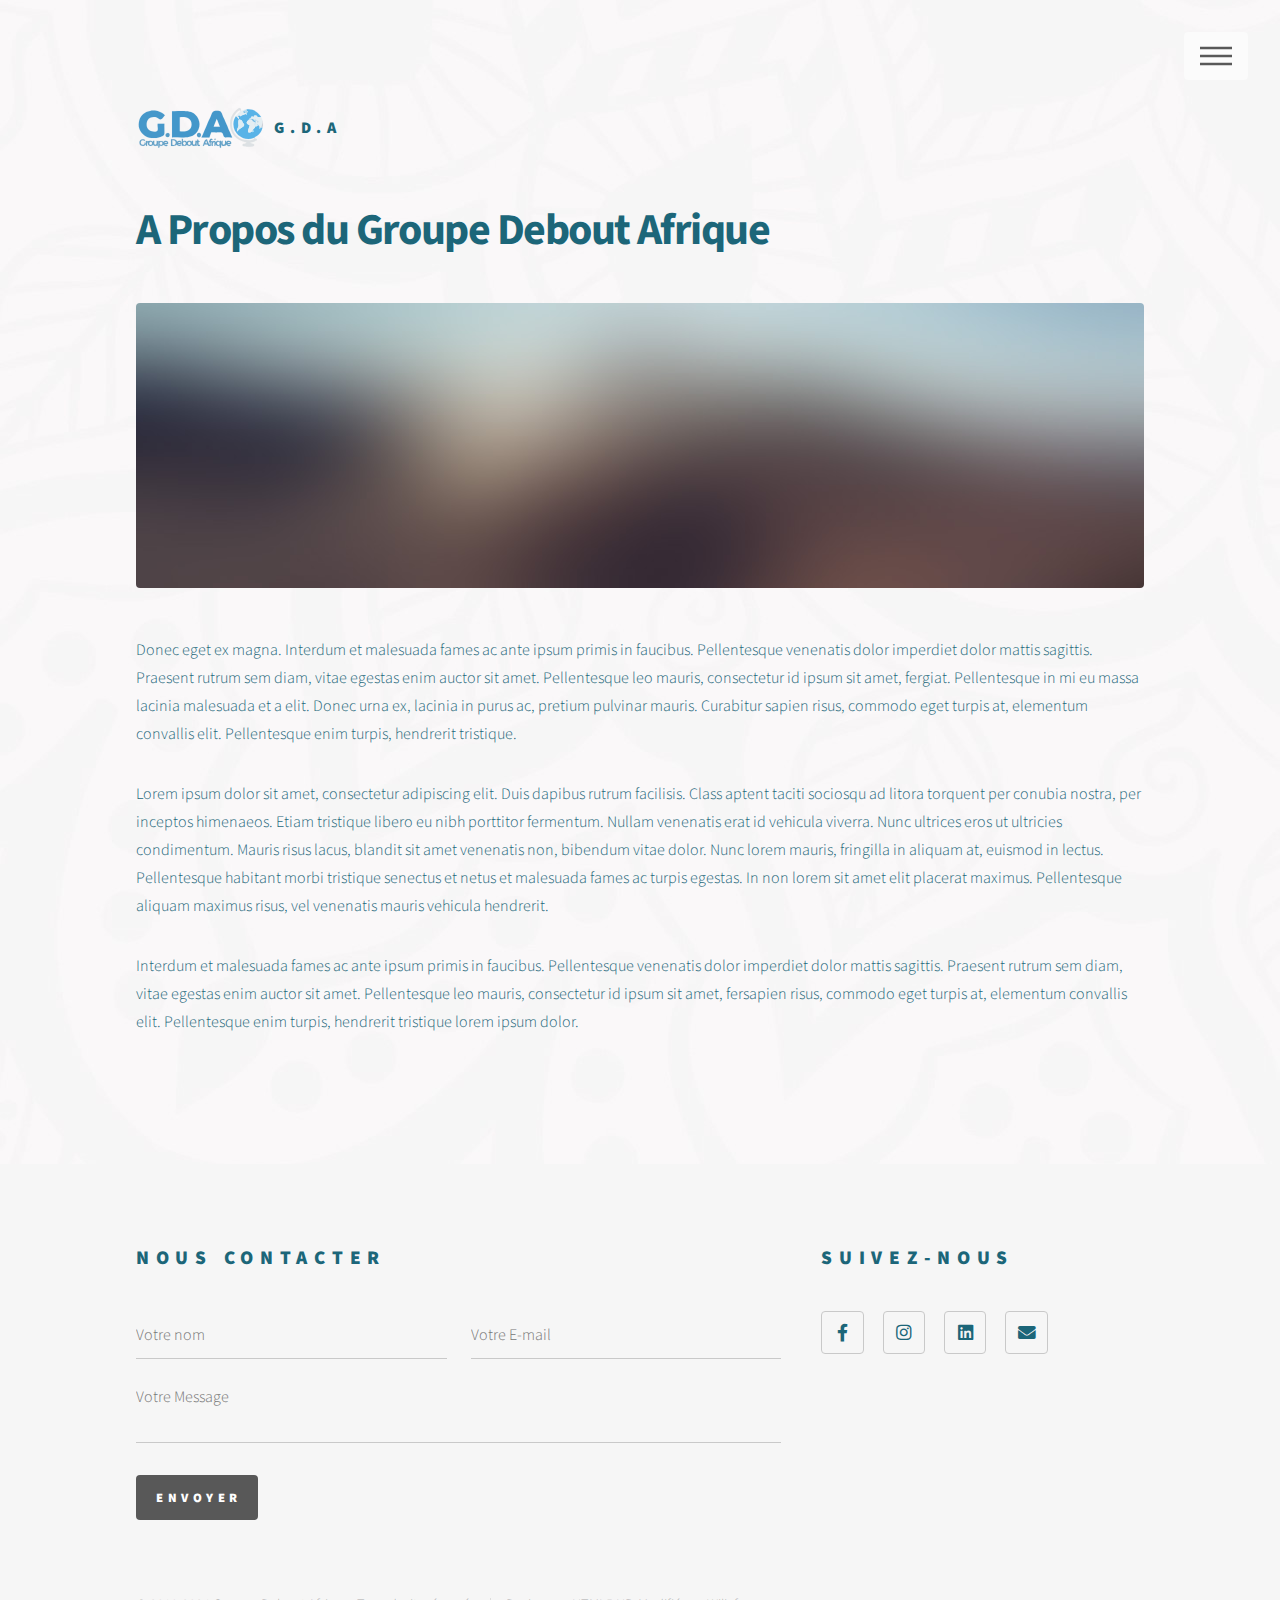
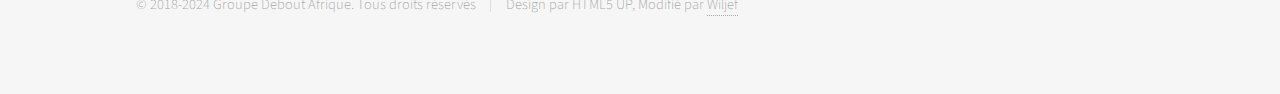
==== about.html @ a619d58c "Add files via upload" ====
<!DOCTYPE HTML>
<!--
	Adapted from Phantom by HTML5 UP modified by Wiljef
-->
<html>
	<head>
		<title>A Propos - Groupe Debout Afrique</title>
		<meta charset="utf-8" />
		<meta name="viewport" content="width=device-width, initial-scale=1, user-scalable=no" />
		<link rel="stylesheet" href="assets/css/main.css" />
		<noscript><link rel="stylesheet" href="assets/css/noscript.css" /></noscript>
	</head>
	<body class="is-preload">
		<!-- Wrapper -->
			<div id="wrapper">

				<!-- Header -->
					<header id="header">
						<div class="inner">

							<!-- Logo -->
								<a href="index.html" class="logo">
									<span class="symbol"><img src="images/logo.svg" alt="" /></span><span class="title">G.D.A</span>
								</a>

							<!-- Nav -->
								<nav>
									<ul>
										<li><a href="#menu">Menu</a></li>
									</ul>
								</nav>

						</div>
					</header>

				<!-- Menu -->
					<nav id="menu">
						<h2>Menu</h2>
						<ul>
							<li><a href="index.html">Accueil</a></li>
							<li><a href="about.html">A Propos</a></li>
							<li><a href="blog.html">Blog</a></li>
						</ul>
					</nav>

				<!-- Main -->
					<div id="main">
						<div class="inner">
							<h1>A Propos du Groupe Debout Afrique</h1>
							<span class="image main"><img src="images/pic13.jpg" alt="" /></span>
							<p>Donec eget ex magna. Interdum et malesuada fames ac ante ipsum primis in faucibus. Pellentesque venenatis dolor imperdiet dolor mattis sagittis. Praesent rutrum sem diam, vitae egestas enim auctor sit amet. Pellentesque leo mauris, consectetur id ipsum sit amet, fergiat. Pellentesque in mi eu massa lacinia malesuada et a elit. Donec urna ex, lacinia in purus ac, pretium pulvinar mauris. Curabitur sapien risus, commodo eget turpis at, elementum convallis elit. Pellentesque enim turpis, hendrerit tristique.</p>
							<p>Lorem ipsum dolor sit amet, consectetur adipiscing elit. Duis dapibus rutrum facilisis. Class aptent taciti sociosqu ad litora torquent per conubia nostra, per inceptos himenaeos. Etiam tristique libero eu nibh porttitor fermentum. Nullam venenatis erat id vehicula viverra. Nunc ultrices eros ut ultricies condimentum. Mauris risus lacus, blandit sit amet venenatis non, bibendum vitae dolor. Nunc lorem mauris, fringilla in aliquam at, euismod in lectus. Pellentesque habitant morbi tristique senectus et netus et malesuada fames ac turpis egestas. In non lorem sit amet elit placerat maximus. Pellentesque aliquam maximus risus, vel venenatis mauris vehicula hendrerit.</p>
							<p>Interdum et malesuada fames ac ante ipsum primis in faucibus. Pellentesque venenatis dolor imperdiet dolor mattis sagittis. Praesent rutrum sem diam, vitae egestas enim auctor sit amet. Pellentesque leo mauris, consectetur id ipsum sit amet, fersapien risus, commodo eget turpis at, elementum convallis elit. Pellentesque enim turpis, hendrerit tristique lorem ipsum dolor.</p>
						</div>
					</div>

				<!-- Footer -->
				<footer id="footer">
					<div class="inner">
						<section>
							<h2>Nous Contacter</h2>
							<form method="post" action="#">
								<div class="fields">
									<div class="field half">
										<input type="text" name="name" id="name" placeholder="Votre nom" />
									</div>
									<div class="field half">
										<input type="email" name="email" id="email" placeholder="Votre E-mail" />
									</div>
									<div class="field">
										<textarea name="message" id="message" placeholder="Votre Message"></textarea>
									</div>
								</div>
								<ul class="actions">
									<li><input type="submit" value="Envoyer" class="primary" /></li>
								</ul>
							</form>
						</section>
						<section>
							<h2>Suivez-nous</h2>
							<ul class="icons">
								<li><a href="#" class="icon brands style2 fa-facebook-f"><span class="label">Facebook</span></a></li>
								<li><a href="#" class="icon brands style2 fa-instagram"><span class="label">Instagram</span></a></li>
								<li><a href="#" class="icon brands style2 fa-linkedin"><span class="label">LinkedIn</span></a></li>
								<li><a href="mailto:contact@gdafrica.com" class="icon solid style2 fa-envelope"><span class="label">Email</span></a></li>
							</ul>
						</section>
						<ul class="copyright">
							<li>&copy; 2018-2024 Groupe Debout Afrique. Tous droits réservés</li><li>Design par HTML5 UP, Modifié par <a href="linkedin.com/auto">Wiljef </a></li>
						</ul>
					</div>
				</footer>

			</div>

		<!-- Scripts -->
			<script src="assets/js/jquery.min.js"></script>
			<script src="assets/js/browser.min.js"></script>
			<script src="assets/js/breakpoints.min.js"></script>
			<script src="assets/js/util.js"></script>
			<script src="assets/js/main.js"></script>

	</body>
</html>
---- assets/css/main.css ----
@import url(fontawesome-all.min.css);
@import url("https://fonts.googleapis.com/css?family=Source+Sans+Pro:300,700,900");

/*
	Phantom by HTML5 UP
	html5up.net | @ajlkn
	Free for personal and commercial use under the CCA 3.0 license (html5up.net/license)
*/

html, body, div, span, applet, object,
iframe, h1, h2, h3, h4, h5, h6, p, blockquote,
pre, a, abbr, acronym, address, big, cite,
code, del, dfn, em, img, ins, kbd, q, s, samp,
small, strike, strong, sub, sup, tt, var, b,
u, i, center, dl, dt, dd, ol, ul, li, fieldset,
form, label, legend, table, caption, tbody,
tfoot, thead, tr, th, td, article, aside,
canvas, details, embed, figure, figcaption,
footer, header, hgroup, menu, nav, output, ruby,
section, summary, time, mark, audio, video {
	margin: 0;
	padding: 0;
	border: 0;
	font-size: 100%;
	font: inherit;
	vertical-align: baseline;}

article, aside, details, figcaption, figure,
footer, header, hgroup, menu, nav, section {
	display: block;}

body {
	line-height: 1;
}

ol, ul {
	list-style: none;
}

blockquote, q {
	quotes: none;
}

	blockquote:before, blockquote:after, q:before, q:after {
		content: '';
		content: none;
	}

table {
	border-collapse: collapse;
	border-spacing: 0;
}

body {
	-webkit-text-size-adjust: none;
}

mark {
	background-color: transparent;
	color: inherit;
}

input::-moz-focus-inner {
	border: 0;
	padding: 0;
}

input, select, textarea {
	-moz-appearance: none;
	-webkit-appearance: none;
	-ms-appearance: none;
	appearance: none;
}

/* Basic */

	@-ms-viewport {
		width: device-width;
	}

	body {
		-ms-overflow-style: scrollbar;
	}

	@media screen and (max-width: 480px) {

		html, body {
			min-width: 320px;
		}

	}

	html {
		box-sizing: border-box;
	}

	*, *:before, *:after {
		box-sizing: inherit;
	}

	body {
		background-image: url(/images/bg_img.jpg);
		background-color: #f6f6f6;
	}

		body.is-preload *, body.is-preload *:before, body.is-preload *:after {
			-moz-animation: none !important;
			-webkit-animation: none !important;
			-ms-animation: none !important;
			animation: none !important;
			-moz-transition: none !important;
			-webkit-transition: none !important;
			-ms-transition: none !important;
			transition: none !important;
		}

/* Type */

	body, input, select, textarea {
		color: #1c6679;
		font-family: "Source Sans Pro", Helvetica, sans-serif;
		font-size: 16pt;
		font-weight: 300;
		line-height: 1.75;
	}

		@media screen and (max-width: 1680px) {

			body, input, select, textarea {
				font-size: 14pt;
			}

		}

		@media screen and (max-width: 1280px) {

			body, input, select, textarea {
				font-size: 12pt;
			}

		}

	a {
		-moz-transition: border-bottom-color 0.2s ease, color 0.2s ease;
		-webkit-transition: border-bottom-color 0.2s ease, color 0.2s ease;
		-ms-transition: border-bottom-color 0.2s ease, color 0.2s ease;
		transition: border-bottom-color 0.2s ease, color 0.2s ease;
		text-decoration: none;
		color: #585858;
		border-bottom: dotted 1px rgba(88, 88, 88, 0.5);
	}

		a:hover {
			border-bottom-color: transparent;
			color: #ee3232 !important;
		}

	strong, b {
		font-weight: 900;
	}

	em, i {
		font-style: italic;
	}

	p {
		margin: 0 0 2em 0;
	}

	h1 {
		font-size: 2.75em;
		font-weight: 700;
		line-height: 1.3;
		margin: 0 0 1em 0;
		letter-spacing: -0.035em;
	}

		h1 a {
			color: inherit;
		}

		@media screen and (max-width: 736px) {

			h1 {
				font-size: 1.8em;
				margin: 0 0 1em 0;
			}

		}

		@media screen and (max-width: 360px) {

			h1 {
				font-size: 1.75em;
			}

		}

	h2, h3, h4, h5, h6 {
		font-weight: 900;
		line-height: 1.5;
		margin: 0 0 2em 0;
		text-transform: uppercase;
		letter-spacing: 0.35em;
	}

		h2 a, h3 a, h4 a, h5 a, h6 a {
			color: inherit;
		}

	h2 {
		font-size: 1.2em;
	}

	h3 {
		font-size: 1em;
	}

	h4 {
		font-size: 0.8em;
	}

	h5 {
		font-size: 0.8em;
	}

	h6 {
		font-size: 0.8em;
	}

	@media screen and (max-width: 980px) {

		h1 br, h2 br, h3 br, h4 br, h5 br, h6 br {
			display: none;
		}

	}

	@media screen and (max-width: 736px) {

		h2 {
			font-size: 1em;
		}

		h3 {
			font-size: 0.8em;
		}

	}

	sub {
		font-size: 0.8em;
		position: relative;
		top: 0.5em;
	}

	sup {
		font-size: 0.8em;
		position: relative;
		top: -0.5em;
	}

	blockquote {
		border-left: solid 4px #c9c9c9;
		font-style: italic;
		margin: 0 0 2em 0;
		padding: 0.5em 0 0.5em 2em;
	}

	code {
		background: rgba(144, 144, 144, 0.075);
		border-radius: 4px;
		border: solid 1px #c9c9c9;
		font-family: "Courier New", monospace;
		font-size: 0.9em;
		margin: 0 0.25em;
		padding: 0.25em 0.65em;
	}

	pre {
		-webkit-overflow-scrolling: touch;
		font-family: "Courier New", monospace;
		font-size: 0.9em;
		margin: 0 0 2em 0;
	}

		pre code {
			display: block;
			line-height: 1.75;
			padding: 1em 1.5em;
			overflow-x: auto;
		}

	hr {
		border: 0;
		border-bottom: solid 1px #c9c9c9;
		margin: 2em 0;
	}

		hr.major {
			margin: 3em 0;
		}

	.align-left {
		text-align: left;
	}

	.align-center {
		text-align: center;
	}

	.align-right {
		text-align: right;
	}

/* Row */

	.row {
		display: flex;
		flex-wrap: wrap;
		box-sizing: border-box;
		align-items: stretch;
	}

		.row > * {
			box-sizing: border-box;
		}

		.row.gtr-uniform > * > :last-child {
			margin-bottom: 0;
		}

		.row.aln-left {
			justify-content: flex-start;
		}

		.row.aln-center {
			justify-content: center;
		}

		.row.aln-right {
			justify-content: flex-end;
		}

		.row.aln-top {
			align-items: flex-start;
		}

		.row.aln-middle {
			align-items: center;
		}

		.row.aln-bottom {
			align-items: flex-end;
		}

		.row > .imp {
			order: -1;
		}

		.row > .col-1 {
			width: 8.33333%;
		}

		.row > .off-1 {
			margin-left: 8.33333%;
		}

		.row > .col-2 {
			width: 16.66667%;
		}

		.row > .off-2 {
			margin-left: 16.66667%;
		}

		.row > .col-3 {
			width: 25%;
		}

		.row > .off-3 {
			margin-left: 25%;
		}

		.row > .col-4 {
			width: 33.33333%;
		}

		.row > .off-4 {
			margin-left: 33.33333%;
		}

		.row > .col-5 {
			width: 41.66667%;
		}

		.row > .off-5 {
			margin-left: 41.66667%;
		}

		.row > .col-6 {
			width: 50%;
		}

		.row > .off-6 {
			margin-left: 50%;
		}

		.row > .col-7 {
			width: 58.33333%;
		}

		.row > .off-7 {
			margin-left: 58.33333%;
		}

		.row > .col-8 {
			width: 66.66667%;
		}

		.row > .off-8 {
			margin-left: 66.66667%;
		}

		.row > .col-9 {
			width: 75%;
		}

		.row > .off-9 {
			margin-left: 75%;
		}

		.row > .col-10 {
			width: 83.33333%;
		}

		.row > .off-10 {
			margin-left: 83.33333%;
		}

		.row > .col-11 {
			width: 91.66667%;
		}

		.row > .off-11 {
			margin-left: 91.66667%;
		}

		.row > .col-12 {
			width: 100%;
		}

		.row > .off-12 {
			margin-left: 100%;
		}

		.row.gtr-0 {
			margin-top: 0;
			margin-left: 0em;
		}

			.row.gtr-0 > * {
				padding: 0 0 0 0em;
			}

			.row.gtr-0.gtr-uniform {
				margin-top: 0em;
			}

				.row.gtr-0.gtr-uniform > * {
					padding-top: 0em;
				}

		.row.gtr-25 {
			margin-top: 0;
			margin-left: -0.5em;
		}

			.row.gtr-25 > * {
				padding: 0 0 0 0.5em;
			}

			.row.gtr-25.gtr-uniform {
				margin-top: -0.5em;
			}

				.row.gtr-25.gtr-uniform > * {
					padding-top: 0.5em;
				}

		.row.gtr-50 {
			margin-top: 0;
			margin-left: -1em;
		}

			.row.gtr-50 > * {
				padding: 0 0 0 1em;
			}

			.row.gtr-50.gtr-uniform {
				margin-top: -1em;
			}

				.row.gtr-50.gtr-uniform > * {
					padding-top: 1em;
				}

		.row {
			margin-top: 0;
			margin-left: -2em;
		}

			.row > * {
				padding: 0 0 0 2em;
			}

			.row.gtr-uniform {
				margin-top: -2em;
			}

				.row.gtr-uniform > * {
					padding-top: 2em;
				}

		.row.gtr-150 {
			margin-top: 0;
			margin-left: -3em;
		}

			.row.gtr-150 > * {
				padding: 0 0 0 3em;
			}

			.row.gtr-150.gtr-uniform {
				margin-top: -3em;
			}

				.row.gtr-150.gtr-uniform > * {
					padding-top: 3em;
				}

		.row.gtr-200 {
			margin-top: 0;
			margin-left: -4em;
		}

			.row.gtr-200 > * {
				padding: 0 0 0 4em;
			}

			.row.gtr-200.gtr-uniform {
				margin-top: -4em;
			}

				.row.gtr-200.gtr-uniform > * {
					padding-top: 4em;
				}

		@media screen and (max-width: 1680px) {

			.row {
				display: flex;
				flex-wrap: wrap;
				box-sizing: border-box;
				align-items: stretch;
			}

				.row > * {
					box-sizing: border-box;
				}

				.row.gtr-uniform > * > :last-child {
					margin-bottom: 0;
				}

				.row.aln-left {
					justify-content: flex-start;
				}

				.row.aln-center {
					justify-content: center;
				}

				.row.aln-right {
					justify-content: flex-end;
				}

				.row.aln-top {
					align-items: flex-start;
				}

				.row.aln-middle {
					align-items: center;
				}

				.row.aln-bottom {
					align-items: flex-end;
				}

				.row > .imp-xlarge {
					order: -1;
				}

				.row > .col-1-xlarge {
					width: 8.33333%;
				}

				.row > .off-1-xlarge {
					margin-left: 8.33333%;
				}

				.row > .col-2-xlarge {
					width: 16.66667%;
				}

				.row > .off-2-xlarge {
					margin-left: 16.66667%;
				}

				.row > .col-3-xlarge {
					width: 25%;
				}

				.row > .off-3-xlarge {
					margin-left: 25%;
				}

				.row > .col-4-xlarge {
					width: 33.33333%;
				}

				.row > .off-4-xlarge {
					margin-left: 33.33333%;
				}

				.row > .col-5-xlarge {
					width: 41.66667%;
				}

				.row > .off-5-xlarge {
					margin-left: 41.66667%;
				}

				.row > .col-6-xlarge {
					width: 50%;
				}

				.row > .off-6-xlarge {
					margin-left: 50%;
				}

				.row > .col-7-xlarge {
					width: 58.33333%;
				}

				.row > .off-7-xlarge {
					margin-left: 58.33333%;
				}

				.row > .col-8-xlarge {
					width: 66.66667%;
				}

				.row > .off-8-xlarge {
					margin-left: 66.66667%;
				}

				.row > .col-9-xlarge {
					width: 75%;
				}

				.row > .off-9-xlarge {
					margin-left: 75%;
				}

				.row > .col-10-xlarge {
					width: 83.33333%;
				}

				.row > .off-10-xlarge {
					margin-left: 83.33333%;
				}

				.row > .col-11-xlarge {
					width: 91.66667%;
				}

				.row > .off-11-xlarge {
					margin-left: 91.66667%;
				}

				.row > .col-12-xlarge {
					width: 100%;
				}

				.row > .off-12-xlarge {
					margin-left: 100%;
				}

				.row.gtr-0 {
					margin-top: 0;
					margin-left: 0em;
				}

					.row.gtr-0 > * {
						padding: 0 0 0 0em;
					}

					.row.gtr-0.gtr-uniform {
						margin-top: 0em;
					}

						.row.gtr-0.gtr-uniform > * {
							padding-top: 0em;
						}

				.row.gtr-25 {
					margin-top: 0;
					margin-left: -0.5em;
				}

					.row.gtr-25 > * {
						padding: 0 0 0 0.5em;
					}

					.row.gtr-25.gtr-uniform {
						margin-top: -0.5em;
					}

						.row.gtr-25.gtr-uniform > * {
							padding-top: 0.5em;
						}

				.row.gtr-50 {
					margin-top: 0;
					margin-left: -1em;
				}

					.row.gtr-50 > * {
						padding: 0 0 0 1em;
					}

					.row.gtr-50.gtr-uniform {
						margin-top: -1em;
					}

						.row.gtr-50.gtr-uniform > * {
							padding-top: 1em;
						}

				.row {
					margin-top: 0;
					margin-left: -2em;
				}

					.row > * {
						padding: 0 0 0 2em;
					}

					.row.gtr-uniform {
						margin-top: -2em;
					}

						.row.gtr-uniform > * {
							padding-top: 2em;
						}

				.row.gtr-150 {
					margin-top: 0;
					margin-left: -3em;
				}

					.row.gtr-150 > * {
						padding: 0 0 0 3em;
					}

					.row.gtr-150.gtr-uniform {
						margin-top: -3em;
					}

						.row.gtr-150.gtr-uniform > * {
							padding-top: 3em;
						}

				.row.gtr-200 {
					margin-top: 0;
					margin-left: -4em;
				}

					.row.gtr-200 > * {
						padding: 0 0 0 4em;
					}

					.row.gtr-200.gtr-uniform {
						margin-top: -4em;
					}

						.row.gtr-200.gtr-uniform > * {
							padding-top: 4em;
						}

		}

		@media screen and (max-width: 1280px) {

			.row {
				display: flex;
				flex-wrap: wrap;
				box-sizing: border-box;
				align-items: stretch;
			}

				.row > * {
					box-sizing: border-box;
				}

				.row.gtr-uniform > * > :last-child {
					margin-bottom: 0;
				}

				.row.aln-left {
					justify-content: flex-start;
				}

				.row.aln-center {
					justify-content: center;
				}

				.row.aln-right {
					justify-content: flex-end;
				}

				.row.aln-top {
					align-items: flex-start;
				}

				.row.aln-middle {
					align-items: center;
				}

				.row.aln-bottom {
					align-items: flex-end;
				}

				.row > .imp-large {
					order: -1;
				}

				.row > .col-1-large {
					width: 8.33333%;
				}

				.row > .off-1-large {
					margin-left: 8.33333%;
				}

				.row > .col-2-large {
					width: 16.66667%;
				}

				.row > .off-2-large {
					margin-left: 16.66667%;
				}

				.row > .col-3-large {
					width: 25%;
				}

				.row > .off-3-large {
					margin-left: 25%;
				}

				.row > .col-4-large {
					width: 33.33333%;
				}

				.row > .off-4-large {
					margin-left: 33.33333%;
				}

				.row > .col-5-large {
					width: 41.66667%;
				}

				.row > .off-5-large {
					margin-left: 41.66667%;
				}

				.row > .col-6-large {
					width: 50%;
				}

				.row > .off-6-large {
					margin-left: 50%;
				}

				.row > .col-7-large {
					width: 58.33333%;
				}

				.row > .off-7-large {
					margin-left: 58.33333%;
				}

				.row > .col-8-large {
					width: 66.66667%;
				}

				.row > .off-8-large {
					margin-left: 66.66667%;
				}

				.row > .col-9-large {
					width: 75%;
				}

				.row > .off-9-large {
					margin-left: 75%;
				}

				.row > .col-10-large {
					width: 83.33333%;
				}

				.row > .off-10-large {
					margin-left: 83.33333%;
				}

				.row > .col-11-large {
					width: 91.66667%;
				}

				.row > .off-11-large {
					margin-left: 91.66667%;
				}

				.row > .col-12-large {
					width: 100%;
				}

				.row > .off-12-large {
					margin-left: 100%;
				}

				.row.gtr-0 {
					margin-top: 0;
					margin-left: 0em;
				}

					.row.gtr-0 > * {
						padding: 0 0 0 0em;
					}

					.row.gtr-0.gtr-uniform {
						margin-top: 0em;
					}

						.row.gtr-0.gtr-uniform > * {
							padding-top: 0em;
						}

				.row.gtr-25 {
					margin-top: 0;
					margin-left: -0.5em;
				}

					.row.gtr-25 > * {
						padding: 0 0 0 0.5em;
					}

					.row.gtr-25.gtr-uniform {
						margin-top: -0.5em;
					}

						.row.gtr-25.gtr-uniform > * {
							padding-top: 0.5em;
						}

				.row.gtr-50 {
					margin-top: 0;
					margin-left: -1em;
				}

					.row.gtr-50 > * {
						padding: 0 0 0 1em;
					}

					.row.gtr-50.gtr-uniform {
						margin-top: -1em;
					}

						.row.gtr-50.gtr-uniform > * {
							padding-top: 1em;
						}

				.row {
					margin-top: 0;
					margin-left: -2em;
				}

					.row > * {
						padding: 0 0 0 2em;
					}

					.row.gtr-uniform {
						margin-top: -2em;
					}

						.row.gtr-uniform > * {
							padding-top: 2em;
						}

				.row.gtr-150 {
					margin-top: 0;
					margin-left: -3em;
				}

					.row.gtr-150 > * {
						padding: 0 0 0 3em;
					}

					.row.gtr-150.gtr-uniform {
						margin-top: -3em;
					}

						.row.gtr-150.gtr-uniform > * {
							padding-top: 3em;
						}

				.row.gtr-200 {
					margin-top: 0;
					margin-left: -4em;
				}

					.row.gtr-200 > * {
						padding: 0 0 0 4em;
					}

					.row.gtr-200.gtr-uniform {
						margin-top: -4em;
					}

						.row.gtr-200.gtr-uniform > * {
							padding-top: 4em;
						}

		}

		@media screen and (max-width: 980px) {

			.row {
				display: flex;
				flex-wrap: wrap;
				box-sizing: border-box;
				align-items: stretch;
			}

				.row > * {
					box-sizing: border-box;
				}

				.row.gtr-uniform > * > :last-child {
					margin-bottom: 0;
				}

				.row.aln-left {
					justify-content: flex-start;
				}

				.row.aln-center {
					justify-content: center;
				}

				.row.aln-right {
					justify-content: flex-end;
				}

				.row.aln-top {
					align-items: flex-start;
				}

				.row.aln-middle {
					align-items: center;
				}

				.row.aln-bottom {
					align-items: flex-end;
				}

				.row > .imp-medium {
					order: -1;
				}

				.row > .col-1-medium {
					width: 8.33333%;
				}

				.row > .off-1-medium {
					margin-left: 8.33333%;
				}

				.row > .col-2-medium {
					width: 16.66667%;
				}

				.row > .off-2-medium {
					margin-left: 16.66667%;
				}

				.row > .col-3-medium {
					width: 25%;
				}

				.row > .off-3-medium {
					margin-left: 25%;
				}

				.row > .col-4-medium {
					width: 33.33333%;
				}

				.row > .off-4-medium {
					margin-left: 33.33333%;
				}

				.row > .col-5-medium {
					width: 41.66667%;
				}

				.row > .off-5-medium {
					margin-left: 41.66667%;
				}

				.row > .col-6-medium {
					width: 50%;
				}

				.row > .off-6-medium {
					margin-left: 50%;
				}

				.row > .col-7-medium {
					width: 58.33333%;
				}

				.row > .off-7-medium {
					margin-left: 58.33333%;
				}

				.row > .col-8-medium {
					width: 66.66667%;
				}

				.row > .off-8-medium {
					margin-left: 66.66667%;
				}

				.row > .col-9-medium {
					width: 75%;
				}

				.row > .off-9-medium {
					margin-left: 75%;
				}

				.row > .col-10-medium {
					width: 83.33333%;
				}

				.row > .off-10-medium {
					margin-left: 83.33333%;
				}

				.row > .col-11-medium {
					width: 91.66667%;
				}

				.row > .off-11-medium {
					margin-left: 91.66667%;
				}

				.row > .col-12-medium {
					width: 100%;
				}

				.row > .off-12-medium {
					margin-left: 100%;
				}

				.row.gtr-0 {
					margin-top: 0;
					margin-left: 0em;
				}

					.row.gtr-0 > * {
						padding: 0 0 0 0em;
					}

					.row.gtr-0.gtr-uniform {
						margin-top: 0em;
					}

						.row.gtr-0.gtr-uniform > * {
							padding-top: 0em;
						}

				.row.gtr-25 {
					margin-top: 0;
					margin-left: -0.375em;
				}

					.row.gtr-25 > * {
						padding: 0 0 0 0.375em;
					}

					.row.gtr-25.gtr-uniform {
						margin-top: -0.375em;
					}

						.row.gtr-25.gtr-uniform > * {
							padding-top: 0.375em;
						}

				.row.gtr-50 {
					margin-top: 0;
					margin-left: -0.75em;
				}

					.row.gtr-50 > * {
						padding: 0 0 0 0.75em;
					}

					.row.gtr-50.gtr-uniform {
						margin-top: -0.75em;
					}

						.row.gtr-50.gtr-uniform > * {
							padding-top: 0.75em;
						}

				.row {
					margin-top: 0;
					margin-left: -1.5em;
				}

					.row > * {
						padding: 0 0 0 1.5em;
					}

					.row.gtr-uniform {
						margin-top: -1.5em;
					}

						.row.gtr-uniform > * {
							padding-top: 1.5em;
						}

				.row.gtr-150 {
					margin-top: 0;
					margin-left: -2.25em;
				}

					.row.gtr-150 > * {
						padding: 0 0 0 2.25em;
					}

					.row.gtr-150.gtr-uniform {
						margin-top: -2.25em;
					}

						.row.gtr-150.gtr-uniform > * {
							padding-top: 2.25em;
						}

				.row.gtr-200 {
					margin-top: 0;
					margin-left: -3em;
				}

					.row.gtr-200 > * {
						padding: 0 0 0 3em;
					}

					.row.gtr-200.gtr-uniform {
						margin-top: -3em;
					}

						.row.gtr-200.gtr-uniform > * {
							padding-top: 3em;
						}

		}

		@media screen and (max-width: 736px) {

			.row {
				display: flex;
				flex-wrap: wrap;
				box-sizing: border-box;
				align-items: stretch;
			}

				.row > * {
					box-sizing: border-box;
				}

				.row.gtr-uniform > * > :last-child {
					margin-bottom: 0;
				}

				.row.aln-left {
					justify-content: flex-start;
				}

				.row.aln-center {
					justify-content: center;
				}

				.row.aln-right {
					justify-content: flex-end;
				}

				.row.aln-top {
					align-items: flex-start;
				}

				.row.aln-middle {
					align-items: center;
				}

				.row.aln-bottom {
					align-items: flex-end;
				}

				.row > .imp-small {
					order: -1;
				}

				.row > .col-1-small {
					width: 8.33333%;
				}

				.row > .off-1-small {
					margin-left: 8.33333%;
				}

				.row > .col-2-small {
					width: 16.66667%;
				}

				.row > .off-2-small {
					margin-left: 16.66667%;
				}

				.row > .col-3-small {
					width: 25%;
				}

				.row > .off-3-small {
					margin-left: 25%;
				}

				.row > .col-4-small {
					width: 33.33333%;
				}

				.row > .off-4-small {
					margin-left: 33.33333%;
				}

				.row > .col-5-small {
					width: 41.66667%;
				}

				.row > .off-5-small {
					margin-left: 41.66667%;
				}

				.row > .col-6-small {
					width: 50%;
				}

				.row > .off-6-small {
					margin-left: 50%;
				}

				.row > .col-7-small {
					width: 58.33333%;
				}

				.row > .off-7-small {
					margin-left: 58.33333%;
				}

				.row > .col-8-small {
					width: 66.66667%;
				}

				.row > .off-8-small {
					margin-left: 66.66667%;
				}

				.row > .col-9-small {
					width: 75%;
				}

				.row > .off-9-small {
					margin-left: 75%;
				}

				.row > .col-10-small {
					width: 83.33333%;
				}

				.row > .off-10-small {
					margin-left: 83.33333%;
				}

				.row > .col-11-small {
					width: 91.66667%;
				}

				.row > .off-11-small {
					margin-left: 91.66667%;
				}

				.row > .col-12-small {
					width: 100%;
				}

				.row > .off-12-small {
					margin-left: 100%;
				}

				.row.gtr-0 {
					margin-top: 0;
					margin-left: 0em;
				}

					.row.gtr-0 > * {
						padding: 0 0 0 0em;
					}

					.row.gtr-0.gtr-uniform {
						margin-top: 0em;
					}

						.row.gtr-0.gtr-uniform > * {
							padding-top: 0em;
						}

				.row.gtr-25 {
					margin-top: 0;
					margin-left: -0.25em;
				}

					.row.gtr-25 > * {
						padding: 0 0 0 0.25em;
					}

					.row.gtr-25.gtr-uniform {
						margin-top: -0.25em;
					}

						.row.gtr-25.gtr-uniform > * {
							padding-top: 0.25em;
						}

				.row.gtr-50 {
					margin-top: 0;
					margin-left: -0.5em;
				}

					.row.gtr-50 > * {
						padding: 0 0 0 0.5em;
					}

					.row.gtr-50.gtr-uniform {
						margin-top: -0.5em;
					}

						.row.gtr-50.gtr-uniform > * {
							padding-top: 0.5em;
						}

				.row {
					margin-top: 0;
					margin-left: -1em;
				}

					.row > * {
						padding: 0 0 0 1em;
					}

					.row.gtr-uniform {
						margin-top: -1em;
					}

						.row.gtr-uniform > * {
							padding-top: 1em;
						}

				.row.gtr-150 {
					margin-top: 0;
					margin-left: -1.5em;
				}

					.row.gtr-150 > * {
						padding: 0 0 0 1.5em;
					}

					.row.gtr-150.gtr-uniform {
						margin-top: -1.5em;
					}

						.row.gtr-150.gtr-uniform > * {
							padding-top: 1.5em;
						}

				.row.gtr-200 {
					margin-top: 0;
					margin-left: -2em;
				}

					.row.gtr-200 > * {
						padding: 0 0 0 2em;
					}

					.row.gtr-200.gtr-uniform {
						margin-top: -2em;
					}

						.row.gtr-200.gtr-uniform > * {
							padding-top: 2em;
						}

		}

		@media screen and (max-width: 480px) {

			.row {
				display: flex;
				flex-wrap: wrap;
				box-sizing: border-box;
				align-items: stretch;
			}

				.row > * {
					box-sizing: border-box;
				}

				.row.gtr-uniform > * > :last-child {
					margin-bottom: 0;
				}

				.row.aln-left {
					justify-content: flex-start;
				}

				.row.aln-center {
					justify-content: center;
				}

				.row.aln-right {
					justify-content: flex-end;
				}

				.row.aln-top {
					align-items: flex-start;
				}

				.row.aln-middle {
					align-items: center;
				}

				.row.aln-bottom {
					align-items: flex-end;
				}

				.row > .imp-xsmall {
					order: -1;
				}

				.row > .col-1-xsmall {
					width: 8.33333%;
				}

				.row > .off-1-xsmall {
					margin-left: 8.33333%;
				}

				.row > .col-2-xsmall {
					width: 16.66667%;
				}

				.row > .off-2-xsmall {
					margin-left: 16.66667%;
				}

				.row > .col-3-xsmall {
					width: 25%;
				}

				.row > .off-3-xsmall {
					margin-left: 25%;
				}

				.row > .col-4-xsmall {
					width: 33.33333%;
				}

				.row > .off-4-xsmall {
					margin-left: 33.33333%;
				}

				.row > .col-5-xsmall {
					width: 41.66667%;
				}

				.row > .off-5-xsmall {
					margin-left: 41.66667%;
				}

				.row > .col-6-xsmall {
					width: 50%;
				}

				.row > .off-6-xsmall {
					margin-left: 50%;
				}

				.row > .col-7-xsmall {
					width: 58.33333%;
				}

				.row > .off-7-xsmall {
					margin-left: 58.33333%;
				}

				.row > .col-8-xsmall {
					width: 66.66667%;
				}

				.row > .off-8-xsmall {
					margin-left: 66.66667%;
				}

				.row > .col-9-xsmall {
					width: 75%;
				}

				.row > .off-9-xsmall {
					margin-left: 75%;
				}

				.row > .col-10-xsmall {
					width: 83.33333%;
				}

				.row > .off-10-xsmall {
					margin-left: 83.33333%;
				}

				.row > .col-11-xsmall {
					width: 91.66667%;
				}

				.row > .off-11-xsmall {
					margin-left: 91.66667%;
				}

				.row > .col-12-xsmall {
					width: 100%;
				}

				.row > .off-12-xsmall {
					margin-left: 100%;
				}

				.row.gtr-0 {
					margin-top: 0;
					margin-left: 0em;
				}

					.row.gtr-0 > * {
						padding: 0 0 0 0em;
					}

					.row.gtr-0.gtr-uniform {
						margin-top: 0em;
					}

						.row.gtr-0.gtr-uniform > * {
							padding-top: 0em;
						}

				.row.gtr-25 {
					margin-top: 0;
					margin-left: -0.25em;
				}

					.row.gtr-25 > * {
						padding: 0 0 0 0.25em;
					}

					.row.gtr-25.gtr-uniform {
						margin-top: -0.25em;
					}

						.row.gtr-25.gtr-uniform > * {
							padding-top: 0.25em;
						}

				.row.gtr-50 {
					margin-top: 0;
					margin-left: -0.5em;
				}

					.row.gtr-50 > * {
						padding: 0 0 0 0.5em;
					}

					.row.gtr-50.gtr-uniform {
						margin-top: -0.5em;
					}

						.row.gtr-50.gtr-uniform > * {
							padding-top: 0.5em;
						}

				.row {
					margin-top: 0;
					margin-left: -1em;
				}

					.row > * {
						padding: 0 0 0 1em;
					}

					.row.gtr-uniform {
						margin-top: -1em;
					}

						.row.gtr-uniform > * {
							padding-top: 1em;
						}

				.row.gtr-150 {
					margin-top: 0;
					margin-left: -1.5em;
				}

					.row.gtr-150 > * {
						padding: 0 0 0 1.5em;
					}

					.row.gtr-150.gtr-uniform {
						margin-top: -1.5em;
					}

						.row.gtr-150.gtr-uniform > * {
							padding-top: 1.5em;
						}

				.row.gtr-200 {
					margin-top: 0;
					margin-left: -2em;
				}

					.row.gtr-200 > * {
						padding: 0 0 0 2em;
					}

					.row.gtr-200.gtr-uniform {
						margin-top: -2em;
					}

						.row.gtr-200.gtr-uniform > * {
							padding-top: 2em;
						}

		}

/* Section/Article */

	section.special, article.special {
		text-align: center;
	}

	header p {
		margin-top: -1em;
	}

	@media screen and (max-width: 736px) {

		header p {
			margin-top: 0;
		}

	}

/* Icon */

	.icon {
		text-decoration: none;
		border-bottom: none;
		position: relative;
	}

		.icon:before {
			-moz-osx-font-smoothing: grayscale;
			-webkit-font-smoothing: antialiased;
			display: inline-block;
			font-style: normal;
			font-variant: normal;
			text-rendering: auto;
			line-height: 1;
			text-transform: none !important;
			font-family: 'Font Awesome 5 Free';
			font-weight: 400;
		}

		.icon > .label {
			display: none;
		}

		.icon:before {
			line-height: inherit;
		}

		.icon.solid:before {
			font-weight: 900;
		}

		.icon.brands:before {
			font-family: 'Font Awesome 5 Brands';
		}

		.icon.style2 {
			-moz-transition: background-color 0.2s ease-in-out, color 0.2s ease-in-out, border-color 0.2s ease-in-out;
			-webkit-transition: background-color 0.2s ease-in-out, color 0.2s ease-in-out, border-color 0.2s ease-in-out;
			-ms-transition: background-color 0.2s ease-in-out, color 0.2s ease-in-out, border-color 0.2s ease-in-out;
			transition: background-color 0.2s ease-in-out, color 0.2s ease-in-out, border-color 0.2s ease-in-out;
			background-color: transparent;
			border: solid 1px #c9c9c9;
			border-radius: 4px;
			width: 2.65em;
			height: 2.65em;
			display: inline-block;
			text-align: center;
			line-height: 2.65em;
			color: inherit;
		}

			.icon.style2:before {
				font-size: 1.1em;
			}

			.icon.style2:hover {
				color: #f2849e;
				border-color: #f2849e;
			}

			.icon.style2:active {
				background-color: rgba(242, 132, 158, 0.1);
			}

/* List */

	ol {
		list-style: decimal;
		margin: 0 0 2em 0;
		padding-left: 1.25em;
	}

		ol li {
			padding-left: 0.25em;
		}

	ul {
		list-style: disc;
		margin: 0 0 2em 0;
		padding-left: 1em;
	}

		ul li {
			padding-left: 0.5em;
		}

		ul.alt {
			list-style: none;
			padding-left: 0;
		}

			ul.alt li {
				border-top: solid 1px #c9c9c9;
				padding: 0.5em 0;
			}

				ul.alt li:first-child {
					border-top: 0;
					padding-top: 0;
				}

	dl {
		margin: 0 0 2em 0;
	}

		dl dt {
			display: block;
			font-weight: 900;
			margin: 0 0 1em 0;
		}

		dl dd {
			margin-left: 2em;
		}

/* Actions */

	ul.actions {
		display: -moz-flex;
		display: -webkit-flex;
		display: -ms-flex;
		display: flex;
		cursor: default;
		list-style: none;
		margin-left: -1em;
		padding-left: 0;
	}

		ul.actions li {
			padding: 0 0 0 1em;
			vertical-align: middle;
		}

		ul.actions.special {
			-moz-justify-content: center;
			-webkit-justify-content: center;
			-ms-justify-content: center;
			justify-content: center;
			width: 100%;
			margin-left: 0;
		}

			ul.actions.special li:first-child {
				padding-left: 0;
			}

		ul.actions.stacked {
			-moz-flex-direction: column;
			-webkit-flex-direction: column;
			-ms-flex-direction: column;
			flex-direction: column;
			margin-left: 0;
		}

			ul.actions.stacked li {
				padding: 1.3em 0 0 0;
			}

				ul.actions.stacked li:first-child {
					padding-top: 0;
				}

		ul.actions.fit {
			width: calc(100% + 1em);
		}

			ul.actions.fit li {
				-moz-flex-grow: 1;
				-webkit-flex-grow: 1;
				-ms-flex-grow: 1;
				flex-grow: 1;
				-moz-flex-shrink: 1;
				-webkit-flex-shrink: 1;
				-ms-flex-shrink: 1;
				flex-shrink: 1;
				width: 100%;
			}

				ul.actions.fit li > * {
					width: 100%;
				}

			ul.actions.fit.stacked {
				width: 100%;
			}

		@media screen and (max-width: 480px) {

			ul.actions:not(.fixed) {
				-moz-flex-direction: column;
				-webkit-flex-direction: column;
				-ms-flex-direction: column;
				flex-direction: column;
				margin-left: 0;
				width: 100% !important;
			}

				ul.actions:not(.fixed) li {
					-moz-flex-grow: 1;
					-webkit-flex-grow: 1;
					-ms-flex-grow: 1;
					flex-grow: 1;
					-moz-flex-shrink: 1;
					-webkit-flex-shrink: 1;
					-ms-flex-shrink: 1;
					flex-shrink: 1;
					padding: 1em 0 0 0;
					text-align: center;
					width: 100%;
				}

					ul.actions:not(.fixed) li > * {
						width: 100%;
					}

					ul.actions:not(.fixed) li:first-child {
						padding-top: 0;
					}

					ul.actions:not(.fixed) li input[type="submit"],
					ul.actions:not(.fixed) li input[type="reset"],
					ul.actions:not(.fixed) li input[type="button"],
					ul.actions:not(.fixed) li button,
					ul.actions:not(.fixed) li .button {
						width: 100%;
					}

						ul.actions:not(.fixed) li input[type="submit"].icon:before,
						ul.actions:not(.fixed) li input[type="reset"].icon:before,
						ul.actions:not(.fixed) li input[type="button"].icon:before,
						ul.actions:not(.fixed) li button.icon:before,
						ul.actions:not(.fixed) li .button.icon:before {
							margin-left: -0.5rem;
						}

		}

/* Icons */

	ul.icons {
		cursor: default;
		list-style: none;
		padding-left: 0;
		margin: -1em 0 2em -1em;
	}

		ul.icons li {
			display: inline-block;
			padding: 1em 0 0 1em;
		}

/* Form */

	form {
		margin: 0 0 2em 0;
		overflow-x: hidden;
	}

		form > :last-child {
			margin-bottom: 0;
		}

		form > .fields {
			display: -moz-flex;
			display: -webkit-flex;
			display: -ms-flex;
			display: flex;
			-moz-flex-wrap: wrap;
			-webkit-flex-wrap: wrap;
			-ms-flex-wrap: wrap;
			flex-wrap: wrap;
			width: calc(100% + 3em);
			margin: -1.5em 0 2em -1.5em;
		}

			form > .fields > .field {
				-moz-flex-grow: 0;
				-webkit-flex-grow: 0;
				-ms-flex-grow: 0;
				flex-grow: 0;
				-moz-flex-shrink: 0;
				-webkit-flex-shrink: 0;
				-ms-flex-shrink: 0;
				flex-shrink: 0;
				padding: 1.5em 0 0 1.5em;
				width: calc(100% - 1.5em);
			}

				form > .fields > .field.half {
					width: calc(50% - 0.75em);
				}

				form > .fields > .field.third {
					width: calc(100%/3 - 0.5em);
				}

				form > .fields > .field.quarter {
					width: calc(25% - 0.375em);
				}

		@media screen and (max-width: 480px) {

			form > .fields {
				width: calc(100% + 3em);
				margin: -1.5em 0 2em -1.5em;
			}

				form > .fields > .field {
					padding: 1.5em 0 0 1.5em;
					width: calc(100% - 1.5em);
				}

					form > .fields > .field.half {
						width: calc(100% - 1.5em);
					}

					form > .fields > .field.third {
						width: calc(100% - 1.5em);
					}

					form > .fields > .field.quarter {
						width: calc(100% - 1.5em);
					}

		}

	label {
		display: block;
		font-size: 0.9em;
		font-weight: 900;
		margin: 0 0 1em 0;
	}

	input[type="text"],
	input[type="password"],
	input[type="email"],
	input[type="tel"],
	select,
	textarea {
		-moz-appearance: none;
		-webkit-appearance: none;
		-ms-appearance: none;
		appearance: none;
		background-color: transparent;
		border: none;
		border-radius: 0;
		border-bottom: solid 1px #c9c9c9;
		color: inherit;
		display: block;
		outline: 0;
		padding: 0;
		text-decoration: none;
		width: 100%;
	}

		input[type="text"]:invalid,
		input[type="password"]:invalid,
		input[type="email"]:invalid,
		input[type="tel"]:invalid,
		select:invalid,
		textarea:invalid {
			box-shadow: none;
		}

		input[type="text"]:focus,
		input[type="password"]:focus,
		input[type="email"]:focus,
		input[type="tel"]:focus,
		select:focus,
		textarea:focus {
			border-bottom-color: #f2849e;
			box-shadow: inset 0 -1px 0 0 #f2849e;
		}

	select {
		background-image: url("data:image/svg+xml;charset=utf8,%3Csvg xmlns='http://www.w3.org/2000/svg' width='40' height='40' preserveAspectRatio='none' viewBox='0 0 40 40'%3E%3Cpath d='M9.4,12.3l10.4,10.4l10.4-10.4c0.2-0.2,0.5-0.4,0.9-0.4c0.3,0,0.6,0.1,0.9,0.4l3.3,3.3c0.2,0.2,0.4,0.5,0.4,0.9 c0,0.4-0.1,0.6-0.4,0.9L20.7,31.9c-0.2,0.2-0.5,0.4-0.9,0.4c-0.3,0-0.6-0.1-0.9-0.4L4.3,17.3c-0.2-0.2-0.4-0.5-0.4-0.9 c0-0.4,0.1-0.6,0.4-0.9l3.3-3.3c0.2-0.2,0.5-0.4,0.9-0.4S9.1,12.1,9.4,12.3z' fill='%23c9c9c9' /%3E%3C/svg%3E");
		background-size: 1.25rem;
		background-repeat: no-repeat;
		background-position: calc(100% - 1rem) center;
		height: 3em;
		padding-right: 3em;
		text-overflow: ellipsis;
	}

		select option {
			background: #ffffff;
		}

		select:focus::-ms-value {
			background-color: transparent;
		}

		select::-ms-expand {
			display: none;
		}

	input[type="text"],
	input[type="password"],
	input[type="email"],
	select {
		height: 3em;
	}

	textarea {
		padding: 0;
		min-height: 3.75em;
	}

	input[type="checkbox"],
	input[type="radio"] {
		-moz-appearance: none;
		-webkit-appearance: none;
		-ms-appearance: none;
		appearance: none;
		display: block;
		float: left;
		margin-right: -2em;
		opacity: 0;
		width: 1em;
		z-index: -1;
	}

		input[type="checkbox"] + label,
		input[type="radio"] + label {
			text-decoration: none;
			color: #585858;
			cursor: pointer;
			display: inline-block;
			font-size: 1em;
			font-weight: 300;
			padding-left: 2.55em;
			padding-right: 0.75em;
			position: relative;
		}

			input[type="checkbox"] + label:before,
			input[type="radio"] + label:before {
				-moz-osx-font-smoothing: grayscale;
				-webkit-font-smoothing: antialiased;
				display: inline-block;
				font-style: normal;
				font-variant: normal;
				text-rendering: auto;
				line-height: 1;
				text-transform: none !important;
				font-family: 'Font Awesome 5 Free';
				font-weight: 900;
			}

			input[type="checkbox"] + label:before,
			input[type="radio"] + label:before {
				border-radius: 4px;
				border: solid 1px #c9c9c9;
				content: '';
				display: inline-block;
				font-size: 0.8em;
				height: 2.25em;
				left: 0;
				line-height: 2.25em;
				position: absolute;
				text-align: center;
				top: 0;
				width: 2.25em;
			}

		input[type="checkbox"]:checked + label:before,
		input[type="radio"]:checked + label:before {
			background: #585858;
			border-color: #585858;
			color: #ffffff;
			content: '\f00c';
		}

		input[type="checkbox"]:focus + label:before,
		input[type="radio"]:focus + label:before {
			border-color: #f2849e;
			box-shadow: 0 0 0 1px #f2849e;
		}

	input[type="checkbox"] + label:before {
		border-radius: 4px;
	}

	input[type="radio"] + label:before {
		border-radius: 100%;
	}

/* Box */

	.box {
		border-radius: 4px;
		border: solid 1px #c9c9c9;
		margin-bottom: 2em;
		padding: 1.5em;
	}

		.box > :last-child,
		.box > :last-child > :last-child,
		.box > :last-child > :last-child > :last-child {
			margin-bottom: 0;
		}

		.box.alt {
			border: 0;
			border-radius: 0;
			padding: 0;
		}

/* Image */

	.image {
		border-radius: 4px;
		border: 0;
		display: inline-block;
		position: relative;
	}

		.image img {
			border-radius: 4px;
			display: block;
		}

		.image.left, .image.right {
			max-width: 40%;
		}

			.image.left img, .image.right img {
				width: 100%;
			}

		.image.left {
			float: left;
			padding: 0 1.5em 1em 0;
			top: 0.25em;
		}

		.image.right {
			float: right;
			padding: 0 0 1em 1.5em;
			top: 0.25em;
		}

		.image.fit {
			display: block;
			margin: 0 0 2em 0;
			width: 100%;
		}

			.image.fit img {
				width: 100%;
			}

		.image.main {
			display: block;
			margin: 0 0 3em 0;
			width: 100%;
		}

			.image.main img {
				width: 100%;
			}

			@media screen and (max-width: 736px) {

				.image.main {
					margin: 0 0 2em 0;
				}

			}

/* Table */

	.table-wrapper {
		-webkit-overflow-scrolling: touch;
		overflow-x: auto;
	}

	table {
		margin: 0 0 2em 0;
		width: 100%;
	}

		table tbody tr {
			border: solid 1px #c9c9c9;
			border-left: 0;
			border-right: 0;
		}

			table tbody tr:nth-child(2n + 1) {
				background-color: rgba(144, 144, 144, 0.075);
			}

		table td {
			padding: 0.75em 0.75em;
		}

		table th {
			font-size: 0.9em;
			font-weight: 900;
			padding: 0 0.75em 0.75em 0.75em;
			text-align: left;
		}

		table thead {
			border-bottom: solid 2px #c9c9c9;
		}

		table tfoot {
			border-top: solid 2px #c9c9c9;
		}

		table.alt {
			border-collapse: separate;
		}

			table.alt tbody tr td {
				border: solid 1px #c9c9c9;
				border-left-width: 0;
				border-top-width: 0;
			}

				table.alt tbody tr td:first-child {
					border-left-width: 1px;
				}

			table.alt tbody tr:first-child td {
				border-top-width: 1px;
			}

			table.alt thead {
				border-bottom: 0;
			}

			table.alt tfoot {
				border-top: 0;
			}

/* Button */

	input[type="submit"],
	input[type="reset"],
	input[type="button"],
	button,
	.button {
		-moz-appearance: none;
		-webkit-appearance: none;
		-ms-appearance: none;
		appearance: none;
		-moz-transition: background-color 0.2s ease-in-out, color 0.2s ease-in-out, box-shadow 0.2s ease-in-out;
		-webkit-transition: background-color 0.2s ease-in-out, color 0.2s ease-in-out, box-shadow 0.2s ease-in-out;
		-ms-transition: background-color 0.2s ease-in-out, color 0.2s ease-in-out, box-shadow 0.2s ease-in-out;
		transition: background-color 0.2s ease-in-out, color 0.2s ease-in-out, box-shadow 0.2s ease-in-out;
		background-color: transparent;
		border-radius: 4px;
		border: 0;
		box-shadow: inset 0 0 0 2px #585858;
		color: #585858 !important;
		cursor: pointer;
		display: inline-block;
		font-size: 0.8em;
		font-weight: 900;
		height: 3.5em;
		letter-spacing: 0.35em;
		line-height: 3.45em;
		overflow: hidden;
		padding: 0 1.25em 0 1.6em;
		text-align: center;
		text-decoration: none;
		text-overflow: ellipsis;
		text-transform: uppercase;
		white-space: nowrap;
	}

		input[type="submit"].icon:before,
		input[type="reset"].icon:before,
		input[type="button"].icon:before,
		button.icon:before,
		.button.icon:before {
			margin-right: 0.5em;
		}

		input[type="submit"].fit,
		input[type="reset"].fit,
		input[type="button"].fit,
		button.fit,
		.button.fit {
			width: 100%;
		}

		input[type="submit"]:hover,
		input[type="reset"]:hover,
		input[type="button"]:hover,
		button:hover,
		.button:hover {
			color: #ee3232 !important;
			box-shadow: inset 0 0 0 2px #ee3232;
		}

		input[type="submit"]:active,
		input[type="reset"]:active,
		input[type="button"]:active,
		button:active,
		.button:active {
			background-color: rgba(242, 132, 158, 0.1);
		}

		input[type="submit"].small,
		input[type="reset"].small,
		input[type="button"].small,
		button.small,
		.button.small {
			font-size: 0.6em;
		}

		input[type="submit"].large,
		input[type="reset"].large,
		input[type="button"].large,
		button.large,
		.button.large {
			font-size: 1em;
		}

		input[type="submit"].primary,
		input[type="reset"].primary,
		input[type="button"].primary,
		button.primary,
		.button.primary {
			box-shadow: none;
			background-color: #585858;
			color: #ffffff !important;
		}

			input[type="submit"].primary:hover,
			input[type="reset"].primary:hover,
			input[type="button"].primary:hover,
			button.primary:hover,
			.button.primary:hover {
				background-color: #ee3232;
			}

			input[type="submit"].primary:active,
			input[type="reset"].primary:active,
			input[type="button"].primary:active,
			button.primary:active,
			.button.primary:active {
				background-color: #ee3232;
			}

		input[type="submit"].disabled, input[type="submit"]:disabled,
		input[type="reset"].disabled,
		input[type="reset"]:disabled,
		input[type="button"].disabled,
		input[type="button"]:disabled,
		button.disabled,
		button:disabled,
		.button.disabled,
		.button:disabled {
			pointer-events: none;
			opacity: 0.25;
		}

/* Tiles */

	.tiles {
		display: -moz-flex;
		display: -webkit-flex;
		display: -ms-flex;
		display: flex;
		-moz-flex-wrap: wrap;
		-webkit-flex-wrap: wrap;
		-ms-flex-wrap: wrap;
		flex-wrap: wrap;
		position: relative;
		margin: -2.5em 0 0 -2.5em;
	}

		.tiles article {
			-moz-transition: -moz-transform 0.5s ease, opacity 0.5s ease;
			-webkit-transition: -webkit-transform 0.5s ease, opacity 0.5s ease;
			-ms-transition: -ms-transform 0.5s ease, opacity 0.5s ease;
			transition: transform 0.5s ease, opacity 0.5s ease;
			position: relative;
			width: calc(33.33333% - 2.5em);
			margin: 2.5em 0 0 2.5em;
		}

			.tiles article > .image {
				-moz-transition: -moz-transform 0.5s ease;
				-webkit-transition: -webkit-transform 0.5s ease;
				-ms-transition: -ms-transform 0.5s ease;
				transition: transform 0.5s ease;
				position: relative;
				display: block;
				width: 100%;
				border-radius: 4px;
				overflow: hidden;
			}

				.tiles article > .image img {
					display: block;
					width: 100%;
				}

				.tiles article > .image:before {
					pointer-events: none;
					-moz-transition: background-color 0.5s ease, opacity 0.5s ease;
					-webkit-transition: background-color 0.5s ease, opacity 0.5s ease;
					-ms-transition: background-color 0.5s ease, opacity 0.5s ease;
					transition: background-color 0.5s ease, opacity 0.5s ease;
					content: '';
					display: block;
					position: absolute;
					top: 0;
					left: 0;
					width: 100%;
					height: 100%;
					opacity: 1.0;
					z-index: 1;
					opacity: 0.8;
				}

				.tiles article > .image:after {
					pointer-events: none;
					-moz-transition: opacity 0.5s ease;
					-webkit-transition: opacity 0.5s ease;
					-ms-transition: opacity 0.5s ease;
					transition: opacity 0.5s ease;
					content: '';
					display: block;
					position: absolute;
					top: 0;
					left: 0;
					width: 100%;
					height: 100%;
					background-image: url("data:image/svg+xml;charset=utf8,%3Csvg xmlns='http://www.w3.org/2000/svg' width='100' height='100' viewBox='0 0 100 100' preserveAspectRatio='none'%3E%3Cstyle%3Eline %7B stroke-width: 0.25px%3B stroke: %23ffffff%3B %7D%3C/style%3E%3Cline x1='0' y1='0' x2='100' y2='100' /%3E%3Cline x1='100' y1='0' x2='0' y2='100' /%3E%3C/svg%3E");
					background-position: center;
					background-repeat: no-repeat;
					background-size: 100% 100%;
					opacity: 0.25;
					z-index: 2;
				}

			.tiles article > a {
				display: -moz-flex;
				display: -webkit-flex;
				display: -ms-flex;
				display: flex;
				-moz-flex-direction: column;
				-webkit-flex-direction: column;
				-ms-flex-direction: column;
				flex-direction: column;
				-moz-align-items: center;
				-webkit-align-items: center;
				-ms-align-items: center;
				align-items: center;
				-moz-justify-content: center;
				-webkit-justify-content: center;
				-ms-justify-content: center;
				justify-content: center;
				-moz-transition: background-color 0.5s ease, -moz-transform 0.5s ease;
				-webkit-transition: background-color 0.5s ease, -webkit-transform 0.5s ease;
				-ms-transition: background-color 0.5s ease, -ms-transform 0.5s ease;
				transition: background-color 0.5s ease, transform 0.5s ease;
				position: absolute;
				top: 0;
				left: 0;
				width: 100%;
				height: 100%;
				padding: 1em;
				border-radius: 4px;
				border-bottom: 0;
				color: #ffffff;
				text-align: center;
				text-decoration: none;
				z-index: 3;
			}

				.tiles article > a > :last-child {
					margin: 0;
				}

				.tiles article > a:hover {
					color: #ffffff !important;
				}

				.tiles article > a h2 {
					margin: 0;
				}

				.tiles article > a .content {
					-moz-transition: max-height 0.5s ease, opacity 0.5s ease;
					-webkit-transition: max-height 0.5s ease, opacity 0.5s ease;
					-ms-transition: max-height 0.5s ease, opacity 0.5s ease;
					transition: max-height 0.5s ease, opacity 0.5s ease;
					width: 100%;
					max-height: 0;
					line-height: 1.5;
					margin-top: 0.35em;
					opacity: 0;
				}

					.tiles article > a .content > :last-child {
						margin-bottom: 0;
					}

			.tiles article.style1 > .image:before {
				background-color: #7ecaf6;
			}

			.tiles article.style2 > .image:before {
				background-color: #f2849e;
			}

			.tiles article.style3 > .image:before {
				background-color: #7bd0c1;
			}

			.tiles article.style4 > .image:before {
				background-color: #3e6bce;
			}

			.tiles article.style5 > .image:before {
				background-color: #ae85ca;
			}

			.tiles article.style6 > .image:before {
				background-color: #8499e7;
			}

			body:not(.is-touch) .tiles article:hover > .image {
				-moz-transform: scale(1.1);
				-webkit-transform: scale(1.1);
				-ms-transform: scale(1.1);
				transform: scale(1.1);
			}

				body:not(.is-touch) .tiles article:hover > .image:before {
					background-color: #333333;
					opacity: 0.35;
				}

				body:not(.is-touch) .tiles article:hover > .image:after {
					opacity: 0;
				}

			body:not(.is-touch) .tiles article:hover .content {
				max-height: 15em;
				opacity: 1;
			}

		* + .tiles {
			margin-top: 2em;
		}

		body.is-preload .tiles article {
			-moz-transform: scale(0.9);
			-webkit-transform: scale(0.9);
			-ms-transform: scale(0.9);
			transform: scale(0.9);
			opacity: 0;
		}

		body.is-touch .tiles article .content {
			max-height: 15em;
			opacity: 1;
		}

		@media screen and (max-width: 1280px) {

			.tiles {
				margin: -1.25em 0 0 -1.25em;
			}

				.tiles article {
					width: calc(33.33333% - 1.25em);
					margin: 1.25em 0 0 1.25em;
				}

		}

		@media screen and (max-width: 980px) {

			.tiles {
				margin: -2.5em 0 0 -2.5em;
			}

				.tiles article {
					width: calc(50% - 2.5em);
					margin: 2.5em 0 0 2.5em;
				}

		}

		@media screen and (max-width: 736px) {

			.tiles {
				margin: -1.25em 0 0 -1.25em;
			}

				.tiles article {
					width: calc(50% - 1.25em);
					margin: 1.25em 0 0 1.25em;
				}

					.tiles article:hover > .image {
						-moz-transform: scale(1.0);
						-webkit-transform: scale(1.0);
						-ms-transform: scale(1.0);
						transform: scale(1.0);
					}

		}

		@media screen and (max-width: 480px) {

			.tiles {
				margin: 0;
			}

				.tiles article {
					width: 100%;
					margin: 1.25em 0 0 0;
				}

		}

/* Header */

	#header {
		padding: 4em 0 0.1em 0 ;
	}

		#header .logo {
			display: block;
			border-bottom: 0;
			color: inherit;
			font-weight: 900;
			letter-spacing: 0.35em;
			margin: 0 0 0.5em 0;
			text-decoration: none;
			text-transform: uppercase;
			display: inline-block;
		}

			#header .logo > * {
				display: inline-block;
				vertical-align: middle;
			}

			#header .logo .symbol {
				margin-right: 0.65em;
			}

				#header .logo .symbol img {
					display: block;
					width: 8em;
					height: 8em;
				}

		#header nav {
			position: fixed;
			right: 2em;
			top: 2em;
			z-index: 10000;
		}

			#header nav ul {
				display: -moz-flex;
				display: -webkit-flex;
				display: -ms-flex;
				display: flex;
				-moz-align-items: center;
				-webkit-align-items: center;
				-ms-align-items: center;
				align-items: center;
				list-style: none;
				margin: 0;
				padding: 0;
			}

				#header nav ul li {
					display: block;
					padding: 0;
				}

					#header nav ul li a {
						display: block;
						position: relative;
						height: 3em;
						line-height: 3em;
						padding: 0 1.5em;
						background-color: rgba(255, 255, 255, 0.5);
						border-radius: 4px;
						border: 0;
						font-size: 0.8em;
						font-weight: 900;
						letter-spacing: 0.35em;
						text-transform: uppercase;
					}

					#header nav ul li a[href="#menu"] {
						-webkit-tap-highlight-color: transparent;
						width: 4em;
						text-indent: 4em;
						font-size: 1em;
						overflow: hidden;
						padding: 0;
						white-space: nowrap;
					}

						#header nav ul li a[href="#menu"]:before, #header nav ul li a[href="#menu"]:after {
							-moz-transition: opacity 0.2s ease;
							-webkit-transition: opacity 0.2s ease;
							-ms-transition: opacity 0.2s ease;
							transition: opacity 0.2s ease;
							content: '';
							display: block;
							position: absolute;
							top: 0;
							left: 0;
							width: 100%;
							height: 100%;
							background-position: center;
							background-repeat: no-repeat;
							background-size: 2em 2em;
						}

						#header nav ul li a[href="#menu"]:before {
							background-image: url("data:image/svg+xml;charset=utf8,%3Csvg xmlns='http://www.w3.org/2000/svg' width='100' height='100' viewBox='0 0 100 100' preserveAspectRatio='none'%3E%3Cstyle%3Eline %7B stroke-width: 8px%3B stroke: %23f2849e%3B %7D%3C/style%3E%3Cline x1='0' y1='25' x2='100' y2='25' /%3E%3Cline x1='0' y1='50' x2='100' y2='50' /%3E%3Cline x1='0' y1='75' x2='100' y2='75' /%3E%3C/svg%3E");
							opacity: 0;
						}

						#header nav ul li a[href="#menu"]:after {
							background-image: url("data:image/svg+xml;charset=utf8,%3Csvg xmlns='http://www.w3.org/2000/svg' width='100' height='100' viewBox='0 0 100 100' preserveAspectRatio='none'%3E%3Cstyle%3Eline %7B stroke-width: 8px%3B stroke: %23585858%3B %7D%3C/style%3E%3Cline x1='0' y1='25' x2='100' y2='25' /%3E%3Cline x1='0' y1='50' x2='100' y2='50' /%3E%3Cline x1='0' y1='75' x2='100' y2='75' /%3E%3C/svg%3E");
							opacity: 1;
						}

						#header nav ul li a[href="#menu"]:hover:before {
							opacity: 1;
						}

						#header nav ul li a[href="#menu"]:hover:after {
							opacity: 0;
						}

		@media screen and (max-width: 736px) {

			#header {
				padding: 4em 0 0.1em 0 ;
			}

				#header nav {
					right: 0.5em;
					top: 0.5em;
				}

					#header nav ul li a[href="#menu"]:before, #header nav ul li a[href="#menu"]:after {
						background-size: 1.5em 1.5em;
					}

		}

/* Menu */

	#wrapper {
		-moz-transition: opacity 0.45s ease;
		-webkit-transition: opacity 0.45s ease;
		-ms-transition: opacity 0.45s ease;
		transition: opacity 0.45s ease;
		opacity: 1;
	}

	#menu {
		-moz-transform: translateX(22em);
		-webkit-transform: translateX(22em);
		-ms-transform: translateX(22em);
		transform: translateX(22em);
		-moz-transition: -moz-transform 0.45s ease, visibility 0.45s;
		-webkit-transition: -webkit-transform 0.45s ease, visibility 0.45s;
		-ms-transition: -ms-transform 0.45s ease, visibility 0.45s;
		transition: transform 0.45s ease, visibility 0.45s;
		position: fixed;
		top: 0;
		right: 0;
		width: 22em;
		max-width: 80%;
		height: 100%;
		-webkit-overflow-scrolling: touch;
		background: #1c6679;
		color: #ffffff;
		cursor: default;
		visibility: hidden;
		z-index: 10002;
	}

		#menu > .inner {
			-moz-transition: opacity 0.45s ease;
			-webkit-transition: opacity 0.45s ease;
			-ms-transition: opacity 0.45s ease;
			transition: opacity 0.45s ease;
			-webkit-overflow-scrolling: touch;
			position: absolute;
			top: 0;
			left: 0;
			width: 100%;
			height: 100%;
			padding: 2.75em;
			opacity: 0;
			overflow-y: auto;
		}

			#menu > .inner > ul {
				list-style: none;
				margin: 0 0 1em 0;
				padding: 0;
			}

				#menu > .inner > ul > li {
					padding: 0;
					border-top: solid 1px #1c6679;
				}

					#menu > .inner > ul > li a {
						display: block;
						padding: 1em 0;
						line-height: 1.5;
						border: 0;
						color: inherit;
					}

					#menu > .inner > ul > li:first-child {
						border-top: 0;
						margin-top: -1em;
					}

		#menu > .close {
			-moz-transition: opacity 0.45s ease, -moz-transform 0.45s ease;
			-webkit-transition: opacity 0.45s ease, -webkit-transform 0.45s ease;
			-ms-transition: opacity 0.45s ease, -ms-transform 0.45s ease;
			transition: opacity 0.45s ease, transform 0.45s ease;
			-moz-transform: scale(0.25) rotate(180deg);
			-webkit-transform: scale(0.25) rotate(180deg);
			-ms-transform: scale(0.25) rotate(180deg);
			transform: scale(0.25) rotate(180deg);
			-webkit-tap-highlight-color: transparent;
			display: block;
			position: absolute;
			top: 2em;
			left: -6em;
			width: 6em;
			text-indent: 6em;
			height: 3em;
			border: 0;
			font-size: 1em;
			opacity: 0;
			overflow: hidden;
			padding: 0;
			white-space: nowrap;
		}

			#menu > .close:before, #menu > .close:after {
				-moz-transition: opacity 0.2s ease;
				-webkit-transition: opacity 0.2s ease;
				-ms-transition: opacity 0.2s ease;
				transition: opacity 0.2s ease;
				content: '';
				display: block;
				position: absolute;
				top: 0;
				left: 0;
				width: 100%;
				height: 100%;
				background-position: center;
				background-repeat: no-repeat;
				background-size: 2em 2em;
			}

			#menu > .close:before {
				background-image: url("data:image/svg+xml;charset=utf8,%3Csvg xmlns='http://www.w3.org/2000/svg' width='100' height='100' viewBox='0 0 100 100' preserveAspectRatio='none'%3E%3Cstyle%3Eline %7B stroke-width: 8px%3B stroke: %23f2849e%3B %7D%3C/style%3E%3Cline x1='15' y1='15' x2='85' y2='85' /%3E%3Cline x1='85' y1='15' x2='15' y2='85' /%3E%3C/svg%3E");
				opacity: 0;
			}

			#menu > .close:after {
				background-image: url("data:image/svg+xml;charset=utf8,%3Csvg xmlns='http://www.w3.org/2000/svg' width='100' height='100' viewBox='0 0 100 100' preserveAspectRatio='none'%3E%3Cstyle%3Eline %7B stroke-width: 8px%3B stroke: %23585858%3B %7D%3C/style%3E%3Cline x1='15' y1='15' x2='85' y2='85' /%3E%3Cline x1='85' y1='15' x2='15' y2='85' /%3E%3C/svg%3E");
				opacity: 1;
			}

			#menu > .close:hover:before {
				opacity: 1;
			}

			#menu > .close:hover:after {
				opacity: 0;
			}

		@media screen and (max-width: 736px) {

			#menu {
				-moz-transform: translateX(16.5em);
				-webkit-transform: translateX(16.5em);
				-ms-transform: translateX(16.5em);
				transform: translateX(16.5em);
				width: 16.5em;
			}

				#menu > .inner {
					padding: 2.75em 1.5em;
				}

				#menu > .close {
					top: 0.5em;
					left: -4.25em;
					width: 4.25em;
					text-indent: 4.25em;
				}

					#menu > .close:before, #menu > .close:after {
						background-size: 1.5em 1.5em;
					}

		}

	body.is-menu-visible #wrapper {
		pointer-events: none;
		cursor: default;
		opacity: 0.25;
	}

	body.is-menu-visible #menu {
		-moz-transform: translateX(0);
		-webkit-transform: translateX(0);
		-ms-transform: translateX(0);
		transform: translateX(0);
		visibility: visible;
	}

		body.is-menu-visible #menu > * {
			opacity: 1;
		}

		body.is-menu-visible #menu .close {
			-moz-transform: scale(1.0) rotate(0deg);
			-webkit-transform: scale(1.0) rotate(0deg);
			-ms-transform: scale(1.0) rotate(0deg);
			transform: scale(1.0) rotate(0deg);
			opacity: 1;
		}

/* Main */

	#main {
		padding: 0em 0 6em 0 ;
	}

		@media screen and (max-width: 736px) {

			#main {
				padding: 0em 0 4em 0 ;
			}

		}

/* Footer */

	#footer {
		padding: 5em 0 6em 0 ;
		background-color: #f6f6f6;
	}

		#footer > .inner {
			display: -moz-flex;
			display: -webkit-flex;
			display: -ms-flex;
			display: flex;
			-moz-flex-wrap: wrap;
			-webkit-flex-wrap: wrap;
			-ms-flex-wrap: wrap;
			flex-wrap: wrap;
			-moz-flex-direction: row;
			-webkit-flex-direction: row;
			-ms-flex-direction: row;
			flex-direction: row;
		}

			#footer > .inner > * > :last-child {
				margin-bottom: 0;
			}

			#footer > .inner section:nth-child(1) {
				width: calc(66% - 2.5em);
				margin-right: 2.5em;
			}

			#footer > .inner section:nth-child(2) {
				width: calc(33% - 2.5em);
				margin-left: 2.5em;
			}

			#footer > .inner .copyright {
				width: 100%;
				padding: 0;
				margin-top: 5em;
				list-style: none;
				font-size: 0.9em;
				color: rgba(88, 88, 88, 0.5);
			}

				#footer > .inner .copyright a {
					color: inherit;
				}

				#footer > .inner .copyright li {
					display: inline-block;
					border-left: solid 1px rgba(88, 88, 88, 0.15);
					line-height: 1;
					padding: 0 0 0 1em;
					margin: 0 0 0 1em;
				}

					#footer > .inner .copyright li:first-child {
						border-left: 0;
						padding-left: 0;
						margin-left: 0;
					}

		@media screen and (max-width: 1280px) {

			#footer {
				padding: 5em 0 3em 0 ;
			}

				#footer > .inner section:nth-child(1) {
					width: calc(66% - 1.25em);
					margin-right: 1.25em;
				}

				#footer > .inner section:nth-child(2) {
					width: calc(33% - 1.25em);
					margin-left: 1.25em;
				}

		}

		@media screen and (max-width: 980px) {

			#footer > .inner section:nth-child(1) {
				width: 66%;
				margin-right: 0;
			}

			#footer > .inner section:nth-child(2) {
				width: calc(33% - 2.5em);
				margin-left: 2.5em;
			}

		}

		@media screen and (max-width: 736px) {

			#footer {
				padding: 3em 0 1em 0 ;
			}

				#footer > .inner {
					-moz-flex-direction: column;
					-webkit-flex-direction: column;
					-ms-flex-direction: column;
					flex-direction: column;
				}

					#footer > .inner section:nth-child(1) {
						width: 100%;
						margin-right: 0;
						margin: 3em 0 0 0;
					}

					#footer > .inner section:nth-child(2) {
						-moz-order: -1;
						-webkit-order: -1;
						-ms-order: -1;
						order: -1;
						width: 100%;
						margin-left: 0;
					}

					#footer > .inner .copyright {
						margin-top: 3em;
					}

		}

		@media screen and (max-width: 480px) {

			#footer > .inner .copyright {
				margin-top: 3em;
			}

				#footer > .inner .copyright li {
					border-left: 0;
					padding-left: 0;
					margin: 0.75em 0 0 0;
					display: block;
					line-height: inherit;
				}

					#footer > .inner .copyright li:first-child {
						margin-top: 0;
					}

		}

/* Wrapper */

	#wrapper > * > .inner {
		width: 100%;
		max-width: 68em;
		margin: 0 auto;
		padding: 0 2.5em;
	}

		@media screen and (max-width: 736px) {

			#wrapper > * > .inner {
				padding: 0 1.25em;
			}

		}
---- assets/css/noscript.css ----
/*
	Phantom by HTML5 UP
	html5up.net | @ajlkn
	Free for personal and commercial use under the CCA 3.0 license (html5up.net/license)
*/

/* Tiles */

	body.is-preload .tiles article {
		-moz-transform: none;
		-webkit-transform: none;
		-ms-transform: none;
		transform: none;
		opacity: 1;
	}
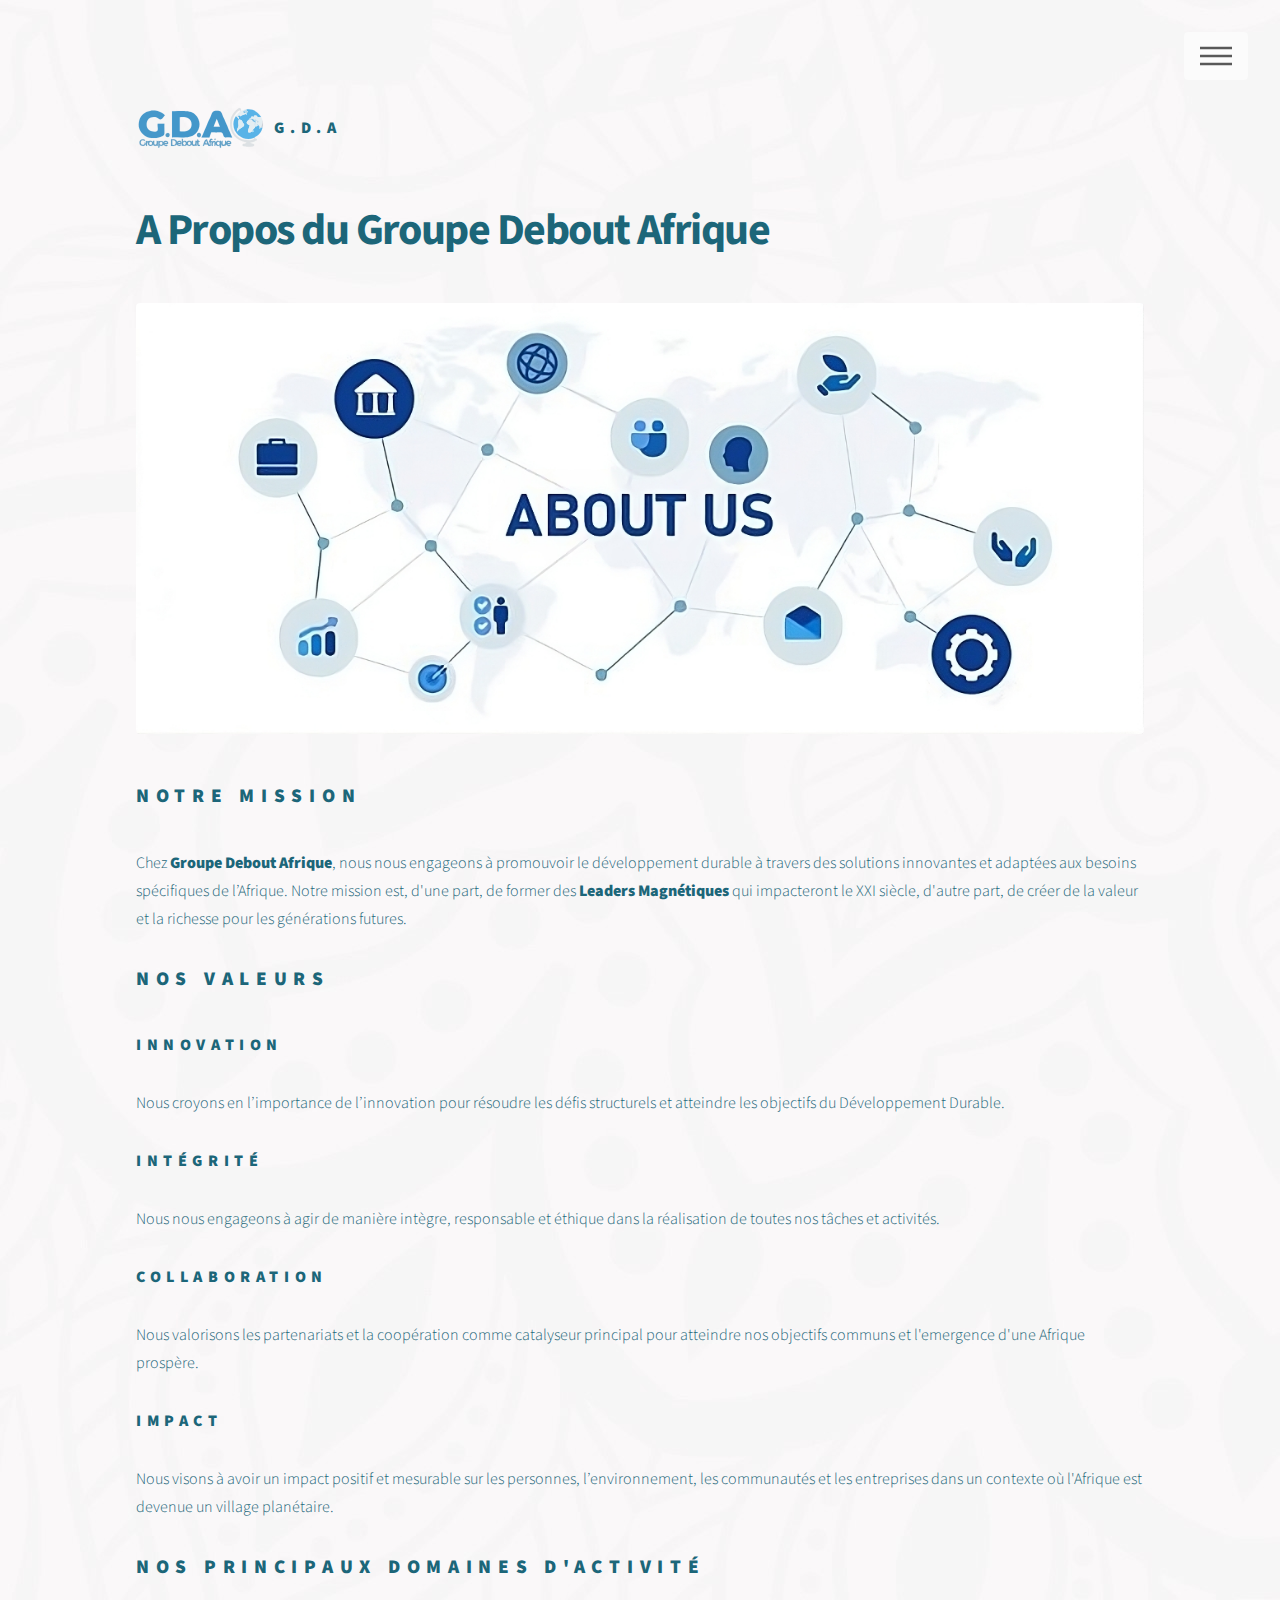
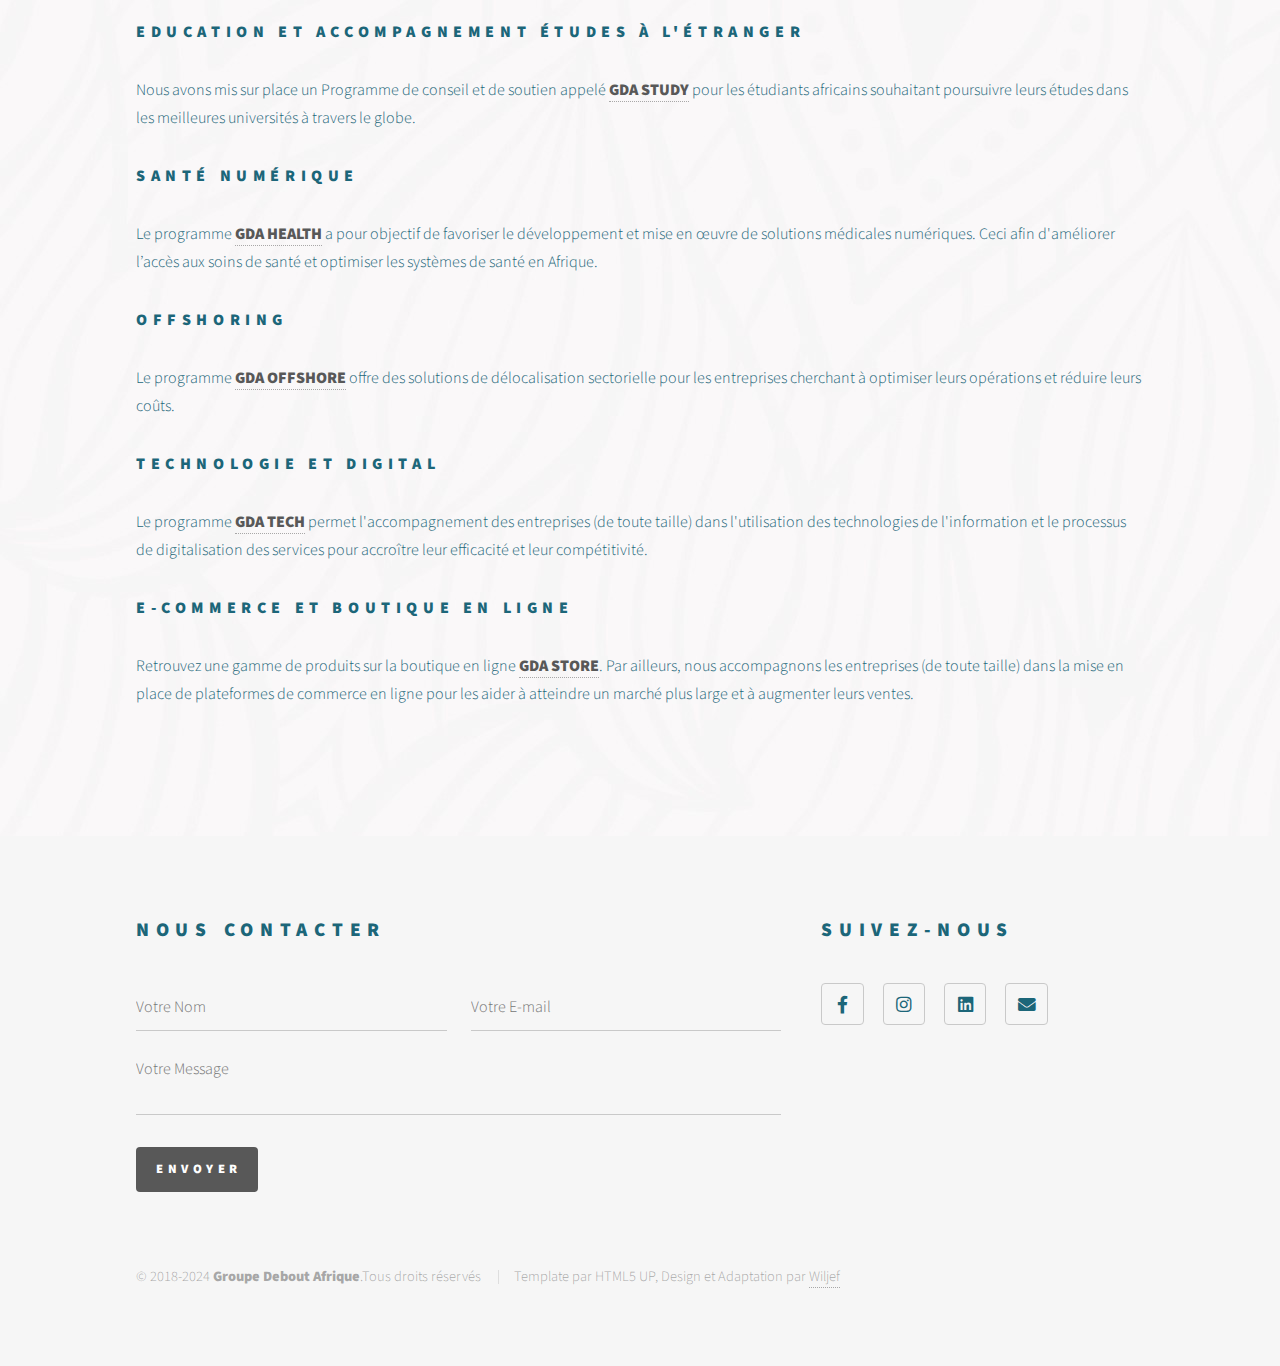
==== commit 8d27553c: "Content update on about.html" ====
--- a/about.html
+++ b/about.html
@@ -2,11 +2,14 @@
 <!--
 	Adapted from Phantom by HTML5 UP modified by Wiljef
 -->
-<html>
+<html lang="fr">
 	<head>
 		<title>A Propos - Groupe Debout Afrique</title>
 		<meta charset="utf-8" />
 		<meta name="viewport" content="width=device-width, initial-scale=1, user-scalable=no" />
+		<meta content="Découvrez le Groupe Debout Afrique, notre vision et nos valeurs pour un Développement Durable en Afrique." name="description">
+		<meta content="Groupe Debout Afrique, A propos, C'est quoi gdafrica, Nos valeurs, Notre vision" name="keywords">
+		<link rel="canonical" href="https://gdafrica.com/about" >
 		<link rel="stylesheet" href="assets/css/main.css" />
 		<noscript><link rel="stylesheet" href="assets/css/noscript.css" /></noscript>
 	</head>
@@ -47,10 +50,29 @@
 					<div id="main">
 						<div class="inner">
 							<h1>A Propos du Groupe Debout Afrique</h1>
-							<span class="image main"><img src="images/pic13.jpg" alt="" /></span>
-							<p>Donec eget ex magna. Interdum et malesuada fames ac ante ipsum primis in faucibus. Pellentesque venenatis dolor imperdiet dolor mattis sagittis. Praesent rutrum sem diam, vitae egestas enim auctor sit amet. Pellentesque leo mauris, consectetur id ipsum sit amet, fergiat. Pellentesque in mi eu massa lacinia malesuada et a elit. Donec urna ex, lacinia in purus ac, pretium pulvinar mauris. Curabitur sapien risus, commodo eget turpis at, elementum convallis elit. Pellentesque enim turpis, hendrerit tristique.</p>
-							<p>Lorem ipsum dolor sit amet, consectetur adipiscing elit. Duis dapibus rutrum facilisis. Class aptent taciti sociosqu ad litora torquent per conubia nostra, per inceptos himenaeos. Etiam tristique libero eu nibh porttitor fermentum. Nullam venenatis erat id vehicula viverra. Nunc ultrices eros ut ultricies condimentum. Mauris risus lacus, blandit sit amet venenatis non, bibendum vitae dolor. Nunc lorem mauris, fringilla in aliquam at, euismod in lectus. Pellentesque habitant morbi tristique senectus et netus et malesuada fames ac turpis egestas. In non lorem sit amet elit placerat maximus. Pellentesque aliquam maximus risus, vel venenatis mauris vehicula hendrerit.</p>
-							<p>Interdum et malesuada fames ac ante ipsum primis in faucibus. Pellentesque venenatis dolor imperdiet dolor mattis sagittis. Praesent rutrum sem diam, vitae egestas enim auctor sit amet. Pellentesque leo mauris, consectetur id ipsum sit amet, fersapien risus, commodo eget turpis at, elementum convallis elit. Pellentesque enim turpis, hendrerit tristique lorem ipsum dolor.</p>
+							<span class="image main"><img src="images/about.jpeg" alt="About image" /></span>
+							<h2>Notre Mission</h2>
+							<p>Chez <strong>Groupe Debout Afrique</strong>, nous nous engageons à promouvoir le développement durable à travers des solutions innovantes et adaptées aux besoins spécifiques de l’Afrique. Notre mission est, d'une part, de former des <strong>Leaders Magnétiques</strong> qui impacteront le XXI siècle, d'autre part, de créer de la valeur et la richesse pour les générations futures.</p>
+							<h2>Nos Valeurs</h2>
+							<h3>Innovation</h3>
+							<p>Nous croyons en l’importance de l’innovation pour résoudre les défis structurels et atteindre les objectifs du Développement Durable.</p>
+							<h3>Intégrité</h3>
+							<p>Nous nous engageons à agir de manière intègre, responsable et éthique dans la réalisation de toutes nos tâches et activités.</p>
+							<h3>Collaboration</h3>
+							<p>Nous valorisons les partenariats et la coopération comme catalyseur principal pour atteindre nos objectifs communs et l'emergence d'une Afrique prospère.</p>
+							<h3>Impact</h3>
+							<p>Nous visons à avoir un impact positif et mesurable sur les personnes, l’environnement, les communautés et les entreprises dans un contexte où l'Afrique est devenue un village planétaire.</p>
+							<h2>Nos Principaux Domaines d'Activité</h2>
+							<h3>Education et Accompagnement études à l'étranger</h3>
+							<p>Nous avons mis sur place un Programme de conseil et de soutien appelé <strong><a href="https://study.gdafrica.com">GDA STUDY</a></strong> pour les étudiants africains souhaitant poursuivre leurs études dans les meilleures universités à travers le globe.</p>
+							<h3>Santé Numérique</h3>
+							<p> Le programme <strong><a href="https://health.gdafrica.com">GDA HEALTH</a></strong> a pour objectif de favoriser le développement et mise en œuvre de solutions médicales numériques. Ceci afin d'améliorer l’accès aux soins de santé et optimiser les systèmes de santé en Afrique.</p>
+							<h3>Offshoring</h3>
+							<p> Le programme <strong><a href="https://offshore.gdafrica.com">GDA OFFSHORE</a></strong> offre des solutions de délocalisation sectorielle pour les entreprises cherchant à optimiser leurs opérations et réduire leurs coûts.</p>
+							<h3>Technologie et Digital</h3>
+							<p> Le programme <strong><a href="https://tech.gdafrica.com">GDA TECH</a></strong> permet l'accompagnement des entreprises (de toute taille) dans l'utilisation des technologies de l'information et le processus de digitalisation des services pour accroître leur efficacité et leur compétitivité.</p>
+							<h3>e-Commerce et Boutique en ligne</h3>
+							<p> Retrouvez une gamme de produits sur la boutique en ligne <strong><a href="https://store.gdafrica.com">GDA STORE</a></strong>. Par ailleurs, nous accompagnons les entreprises (de toute taille) dans la mise en place de plateformes de commerce en ligne pour les aider  à atteindre un marché plus large et à augmenter leurs ventes.</p>
 						</div>
 					</div>
 
@@ -59,34 +81,37 @@
 					<div class="inner">
 						<section>
 							<h2>Nous Contacter</h2>
-							<form method="post" action="#">
-								<div class="fields">
-									<div class="field half">
-										<input type="text" name="name" id="name" placeholder="Votre nom" />
+								<form name="gda-contact" method="POST" data-netlify-recaptcha="true" data-netlify="true">
+									<div class="fields">
+										<div class="field half">
+											<input type="text" name="name" id="name" placeholder="Votre Nom" required/>
+										</div>
+										<div class="field half">
+											<input type="email" name="email" id="email" placeholder="Votre E-mail" required/>
+										</div>
+										<div class="field">
+											<textarea name="message" id="message" placeholder="Votre Message" required></textarea>
+											<input type="checkbox" name="botcheck" class="hidden" style="display: none;">
+										</div>
+										<div data-netlify-recaptcha="true"></div>
 									</div>
-									<div class="field half">
-										<input type="email" name="email" id="email" placeholder="Votre E-mail" />
-									</div>
-									<div class="field">
-										<textarea name="message" id="message" placeholder="Votre Message"></textarea>
-									</div>
-								</div>
-								<ul class="actions">
-									<li><input type="submit" value="Envoyer" class="primary" /></li>
-								</ul>
-							</form>
+									<ul class="actions">
+										<li><input type="submit" value="Envoyer" class="primary" /></li>
+									</ul>
+								</form>
 						</section>
 						<section>
 							<h2>Suivez-nous</h2>
 							<ul class="icons">
-								<li><a href="#" class="icon brands style2 fa-facebook-f"><span class="label">Facebook</span></a></li>
-								<li><a href="#" class="icon brands style2 fa-instagram"><span class="label">Instagram</span></a></li>
-								<li><a href="#" class="icon brands style2 fa-linkedin"><span class="label">LinkedIn</span></a></li>
+								<li><a href="https://facebook.com/zefirduclair" class="icon brands style2 fa-facebook-f"><span class="label">Facebook</span></a></li>
+								<li><a href="https://instagram.com/_gdafrica" class="icon brands style2 fa-instagram"><span class="label">Instagram</span></a></li>
+								<li><a href="https://linkedin.com/in/william-auto-77182260" class="icon brands style2 fa-linkedin"><span class="label">LinkedIn</span></a></li>
 								<li><a href="mailto:contact@gdafrica.com" class="icon solid style2 fa-envelope"><span class="label">Email</span></a></li>
 							</ul>
 						</section>
 						<ul class="copyright">
-							<li>&copy; 2018-2024 Groupe Debout Afrique. Tous droits réservés</li><li>Design par HTML5 UP, Modifié par <a href="linkedin.com/auto">Wiljef </a></li>
+							<li>&copy; 2018-2024 <strong>Groupe Debout Afrique</strong>.Tous droits réservés</li>
+							<li>Template par HTML5 UP, Design et Adaptation par <a href="https://linkedin.com/in/william-auto-77182260">Wiljef</a></li>
 						</ul>
 					</div>
 				</footer>
@@ -101,4 +126,4 @@
 			<script src="assets/js/main.js"></script>
 
 	</body>
-</html>+</html>
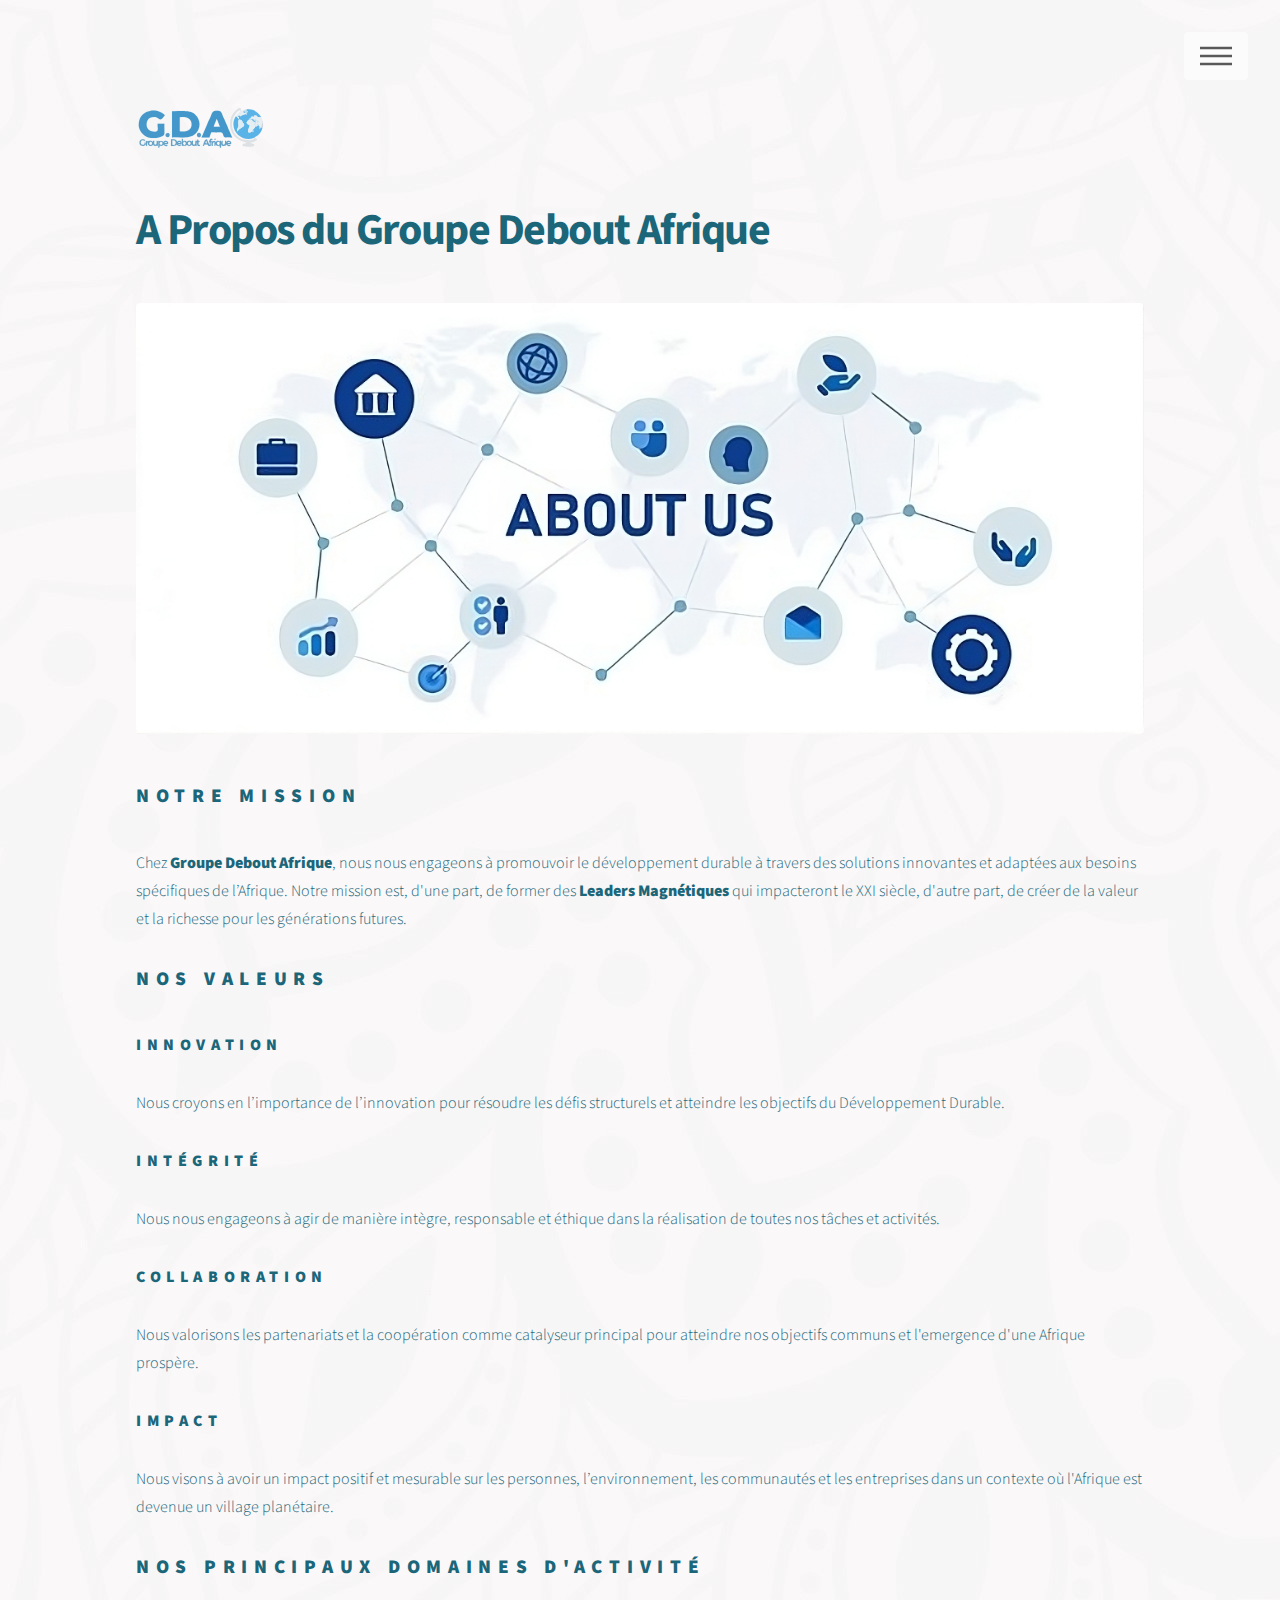
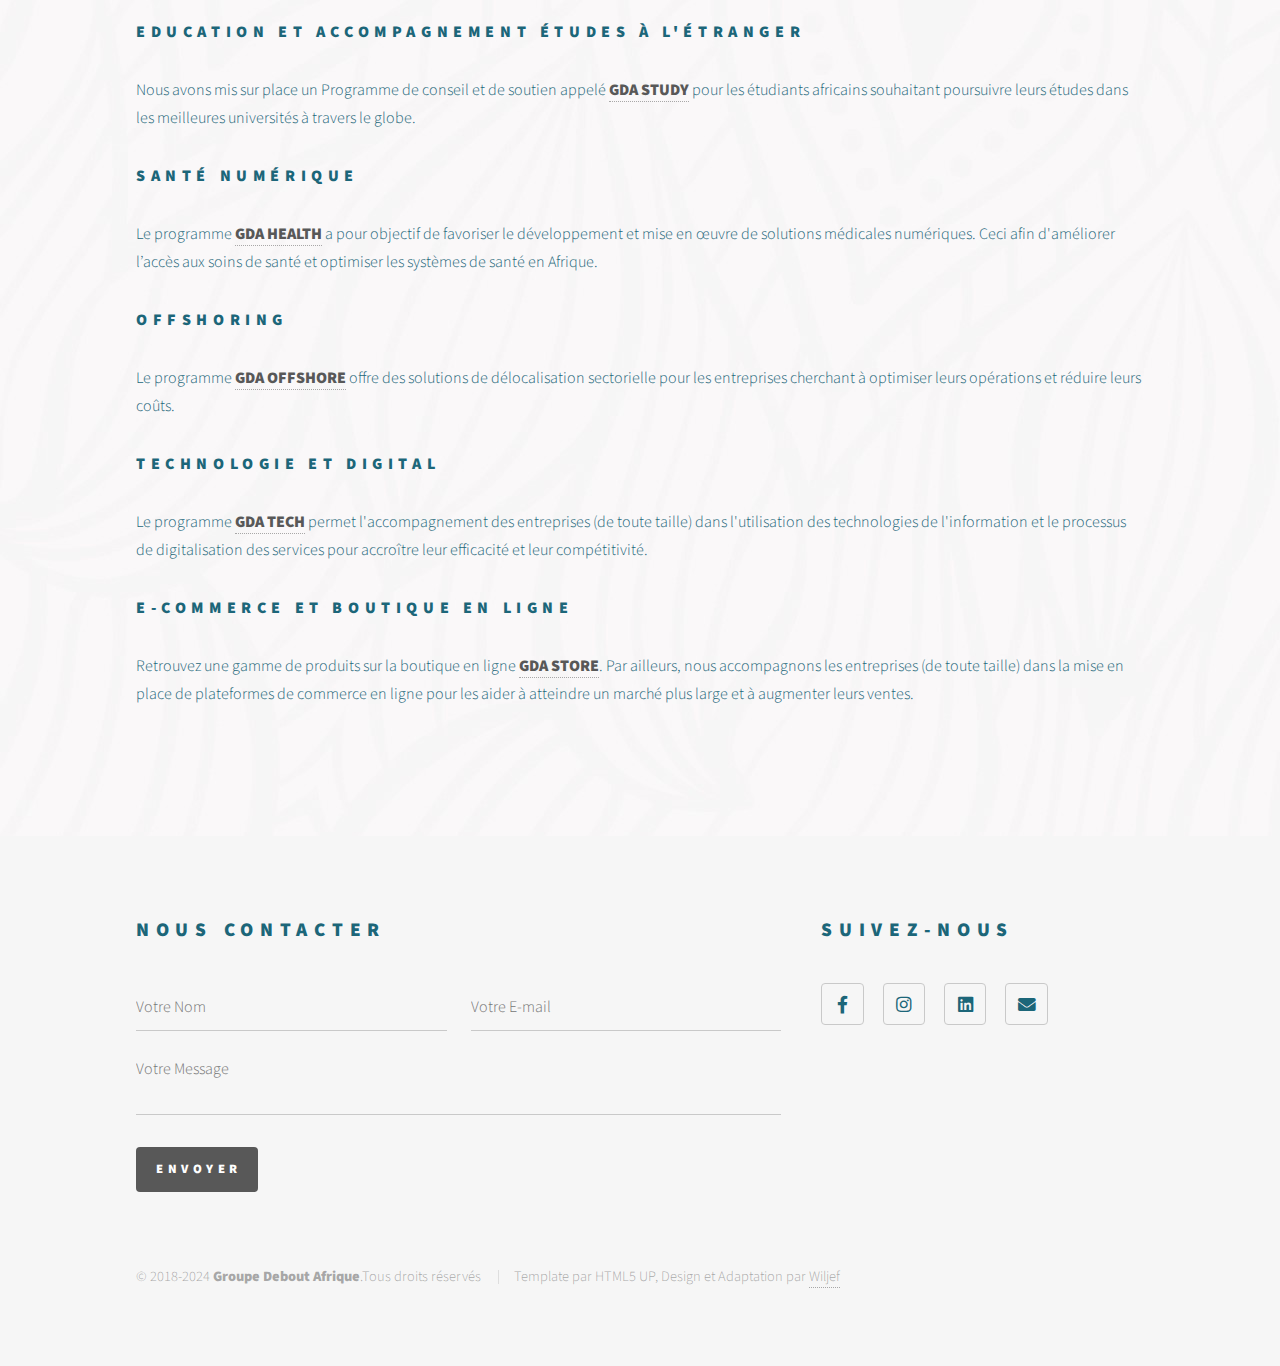
==== commit 26c58675: "Typos updates on about.html" ====
--- a/about.html
+++ b/about.html
@@ -23,7 +23,7 @@
 
 							<!-- Logo -->
 								<a href="index.html" class="logo">
-									<span class="symbol"><img src="images/logo.svg" alt="" /></span><span class="title">G.D.A</span>
+								<span class="symbol"><img src="images/logo.svg" alt="logo du Groupe Debout Afrique" /></span>
 								</a>
 
 							<!-- Nav -->
@@ -66,13 +66,13 @@
 							<h3>Education et Accompagnement études à l'étranger</h3>
 							<p>Nous avons mis sur place un Programme de conseil et de soutien appelé <strong><a href="https://study.gdafrica.com">GDA STUDY</a></strong> pour les étudiants africains souhaitant poursuivre leurs études dans les meilleures universités à travers le globe.</p>
 							<h3>Santé Numérique</h3>
-							<p> Le programme <strong><a href="https://health.gdafrica.com">GDA HEALTH</a></strong> a pour objectif de favoriser le développement et mise en œuvre de solutions médicales numériques. Ceci afin d'améliorer l’accès aux soins de santé et optimiser les systèmes de santé en Afrique.</p>
+							<p> Le programme <strong><a href="https://health.gdafrica.com" target="_blank" rel="noopener">GDA HEALTH</a></strong> a pour objectif de favoriser le développement et mise en œuvre de solutions médicales numériques. Ceci afin d'améliorer l’accès aux soins de santé et optimiser les systèmes de santé en Afrique.</p>
 							<h3>Offshoring</h3>
-							<p> Le programme <strong><a href="https://offshore.gdafrica.com">GDA OFFSHORE</a></strong> offre des solutions de délocalisation sectorielle pour les entreprises cherchant à optimiser leurs opérations et réduire leurs coûts.</p>
+							<p> Le programme <strong><a href="https://offshore.gdafrica.com" target="_blank" rel="noopener">GDA OFFSHORE</a></strong> offre des solutions de délocalisation sectorielle pour les entreprises cherchant à optimiser leurs opérations et réduire leurs coûts.</p>
 							<h3>Technologie et Digital</h3>
-							<p> Le programme <strong><a href="https://tech.gdafrica.com">GDA TECH</a></strong> permet l'accompagnement des entreprises (de toute taille) dans l'utilisation des technologies de l'information et le processus de digitalisation des services pour accroître leur efficacité et leur compétitivité.</p>
+							<p> Le programme <strong><a href="https://tech.gdafrica.com" target="_blank" rel="noopener">GDA TECH</a></strong> permet l'accompagnement des entreprises (de toute taille) dans l'utilisation des technologies de l'information et le processus de digitalisation des services pour accroître leur efficacité et leur compétitivité.</p>
 							<h3>e-Commerce et Boutique en ligne</h3>
-							<p> Retrouvez une gamme de produits sur la boutique en ligne <strong><a href="https://store.gdafrica.com">GDA STORE</a></strong>. Par ailleurs, nous accompagnons les entreprises (de toute taille) dans la mise en place de plateformes de commerce en ligne pour les aider  à atteindre un marché plus large et à augmenter leurs ventes.</p>
+							<p> Retrouvez une gamme de produits sur la boutique en ligne <strong><a href="https://store.gdafrica.com" target="_blank" rel="noopener">GDA STORE</a></strong>. Par ailleurs, nous accompagnons les entreprises (de toute taille) dans la mise en place de plateformes de commerce en ligne pour les aider  à atteindre un marché plus large et à augmenter leurs ventes.</p>
 						</div>
 					</div>
 
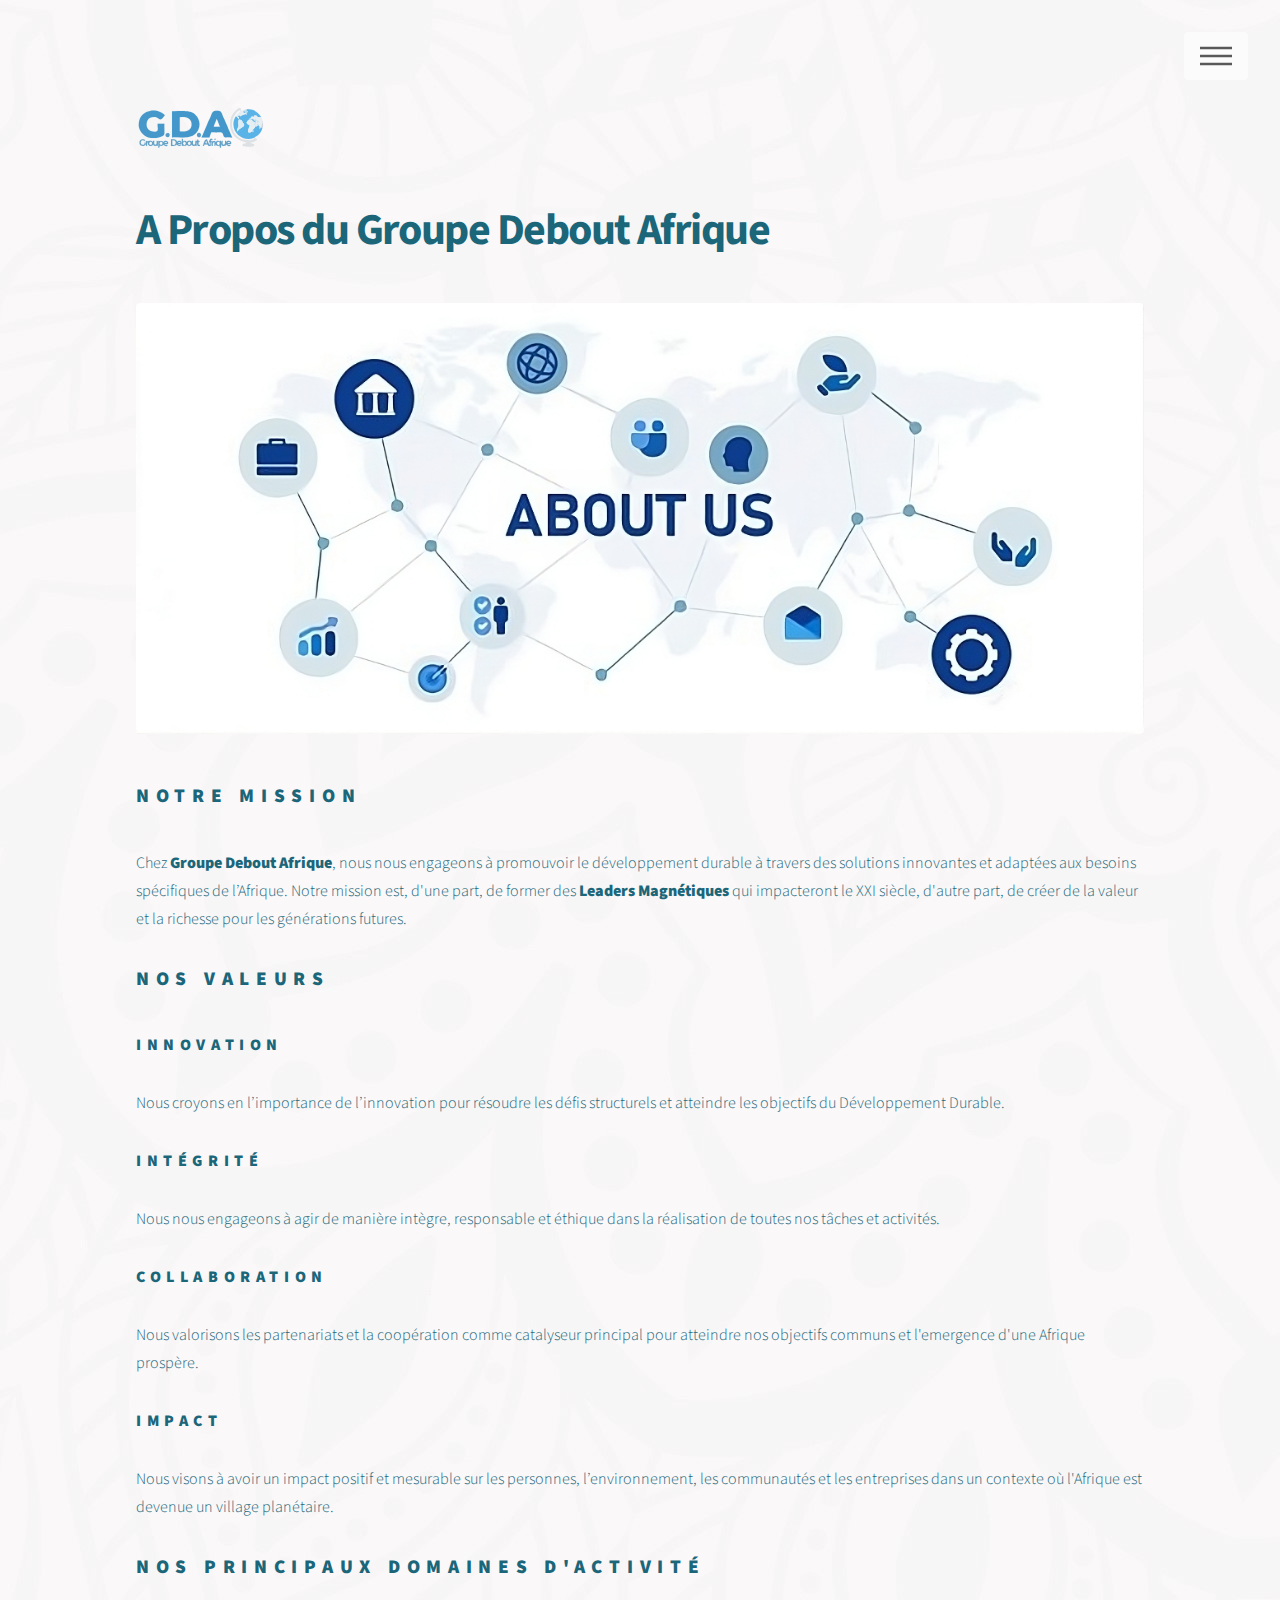
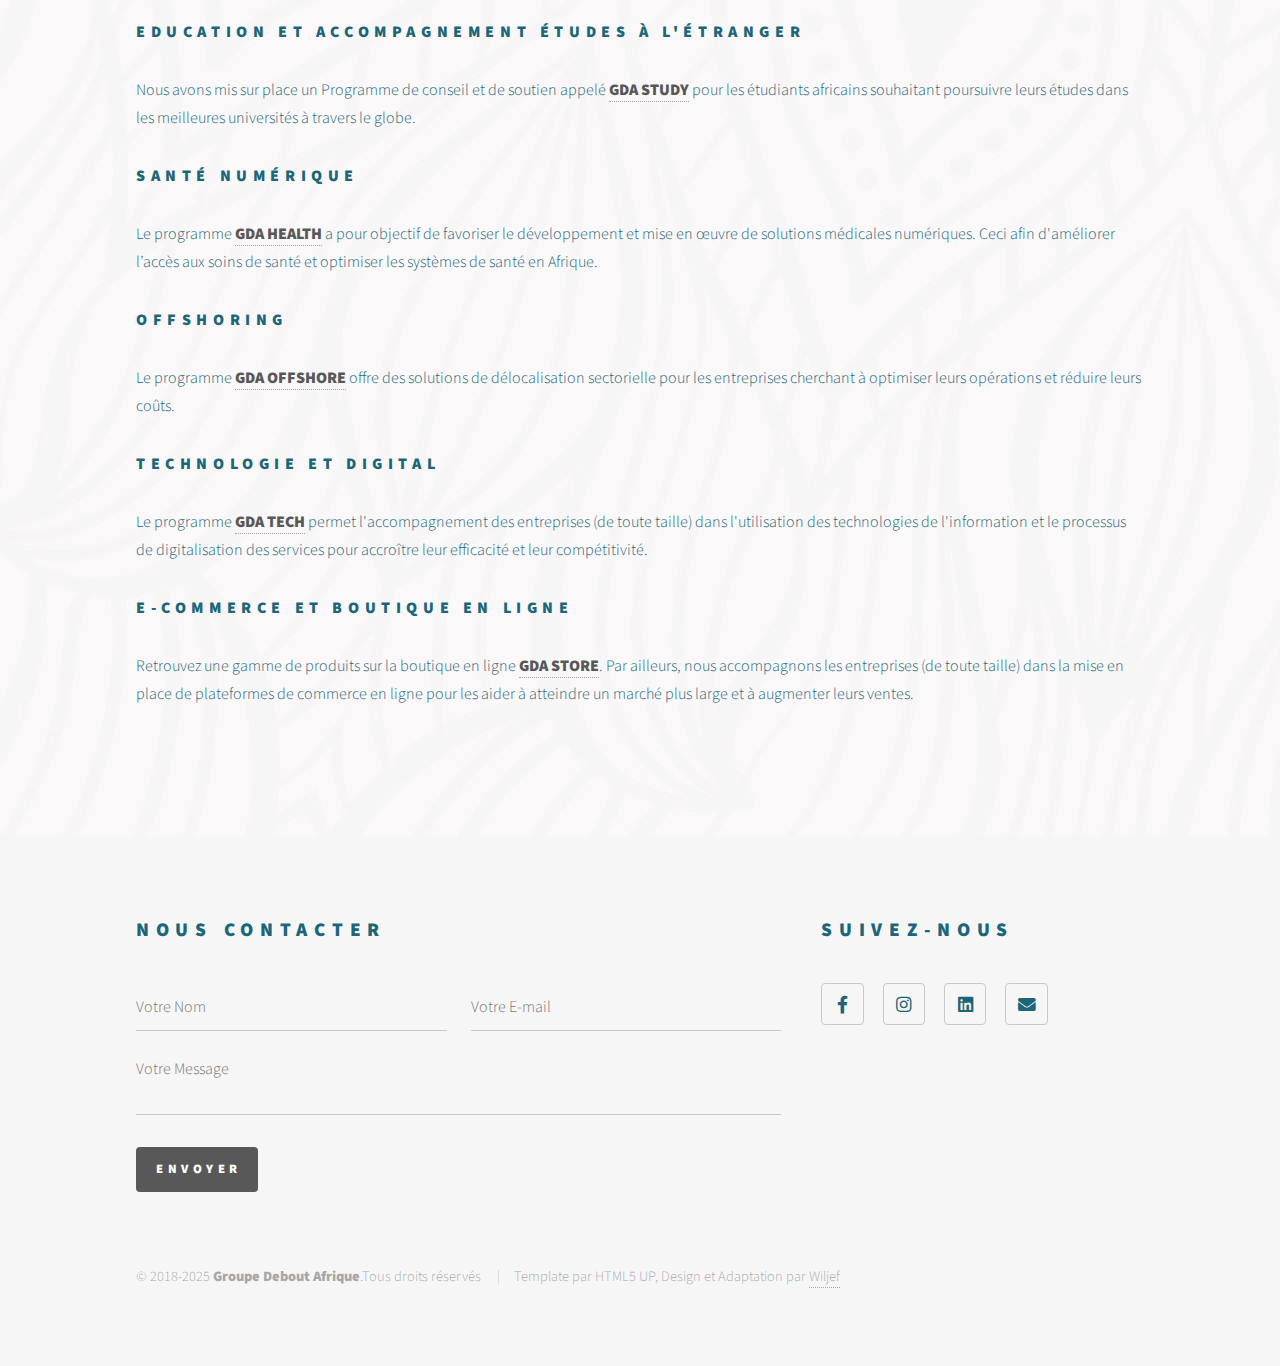
==== commit 2792e448: "Udpate year copyright" ====
--- a/about.html
+++ b/about.html
@@ -110,7 +110,7 @@
 							</ul>
 						</section>
 						<ul class="copyright">
-							<li>&copy; 2018-2024 <strong>Groupe Debout Afrique</strong>.Tous droits réservés</li>
+							<li>&copy; 2018-2025 <strong>Groupe Debout Afrique</strong>.Tous droits réservés</li>
 							<li>Template par HTML5 UP, Design et Adaptation par <a href="https://linkedin.com/in/william-auto-77182260">Wiljef</a></li>
 						</ul>
 					</div>
